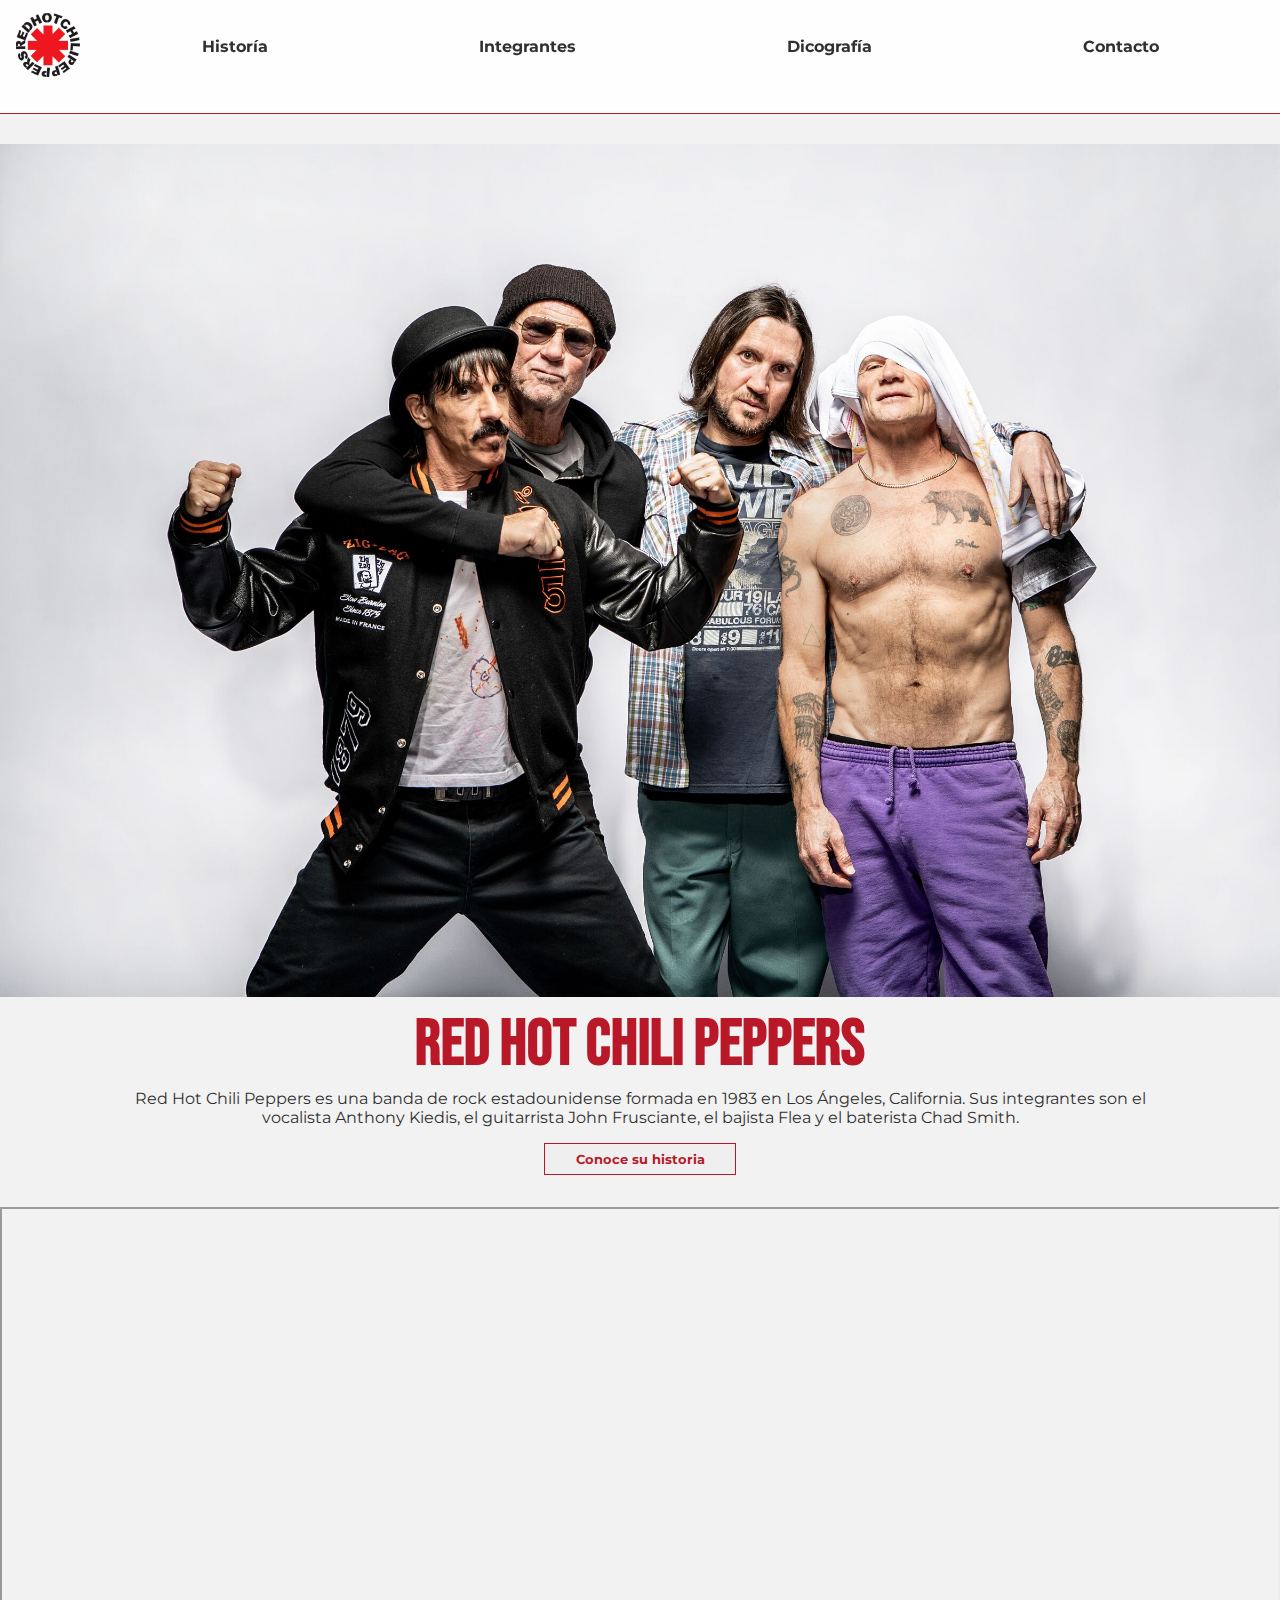
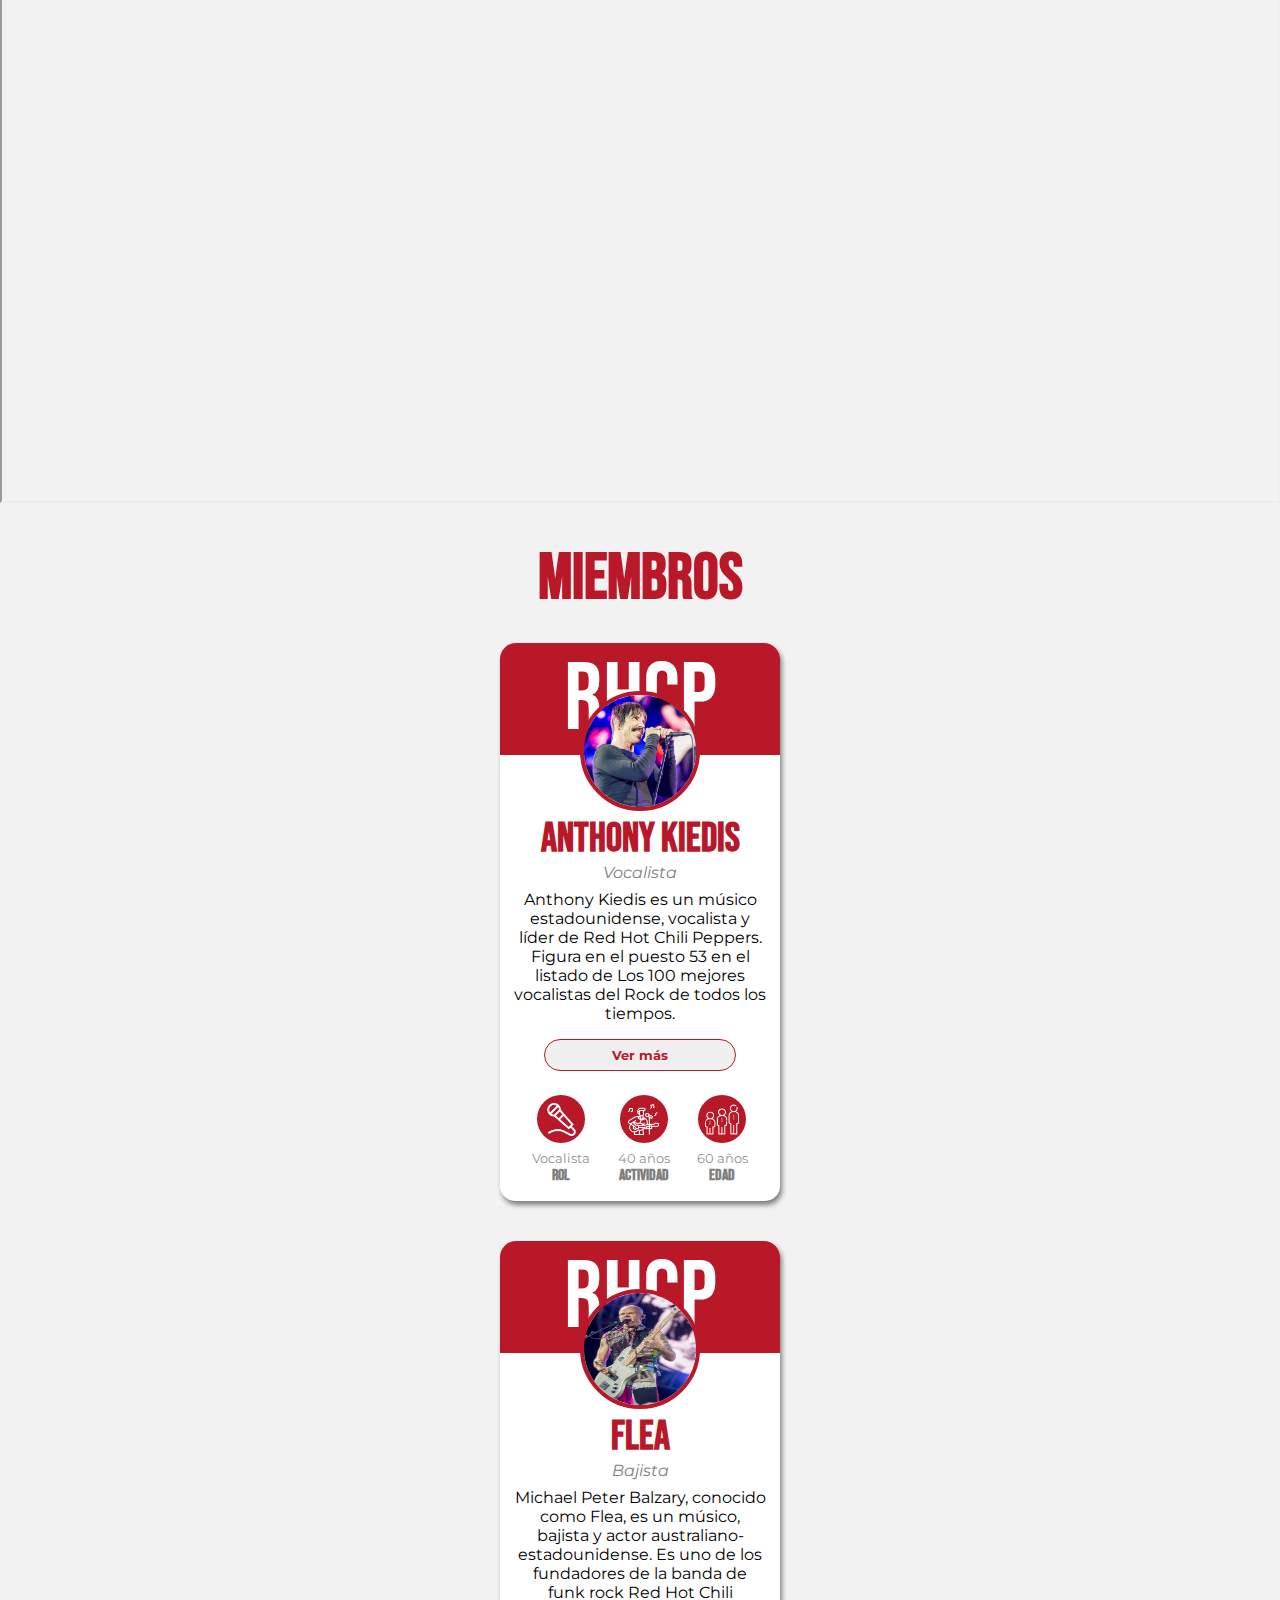
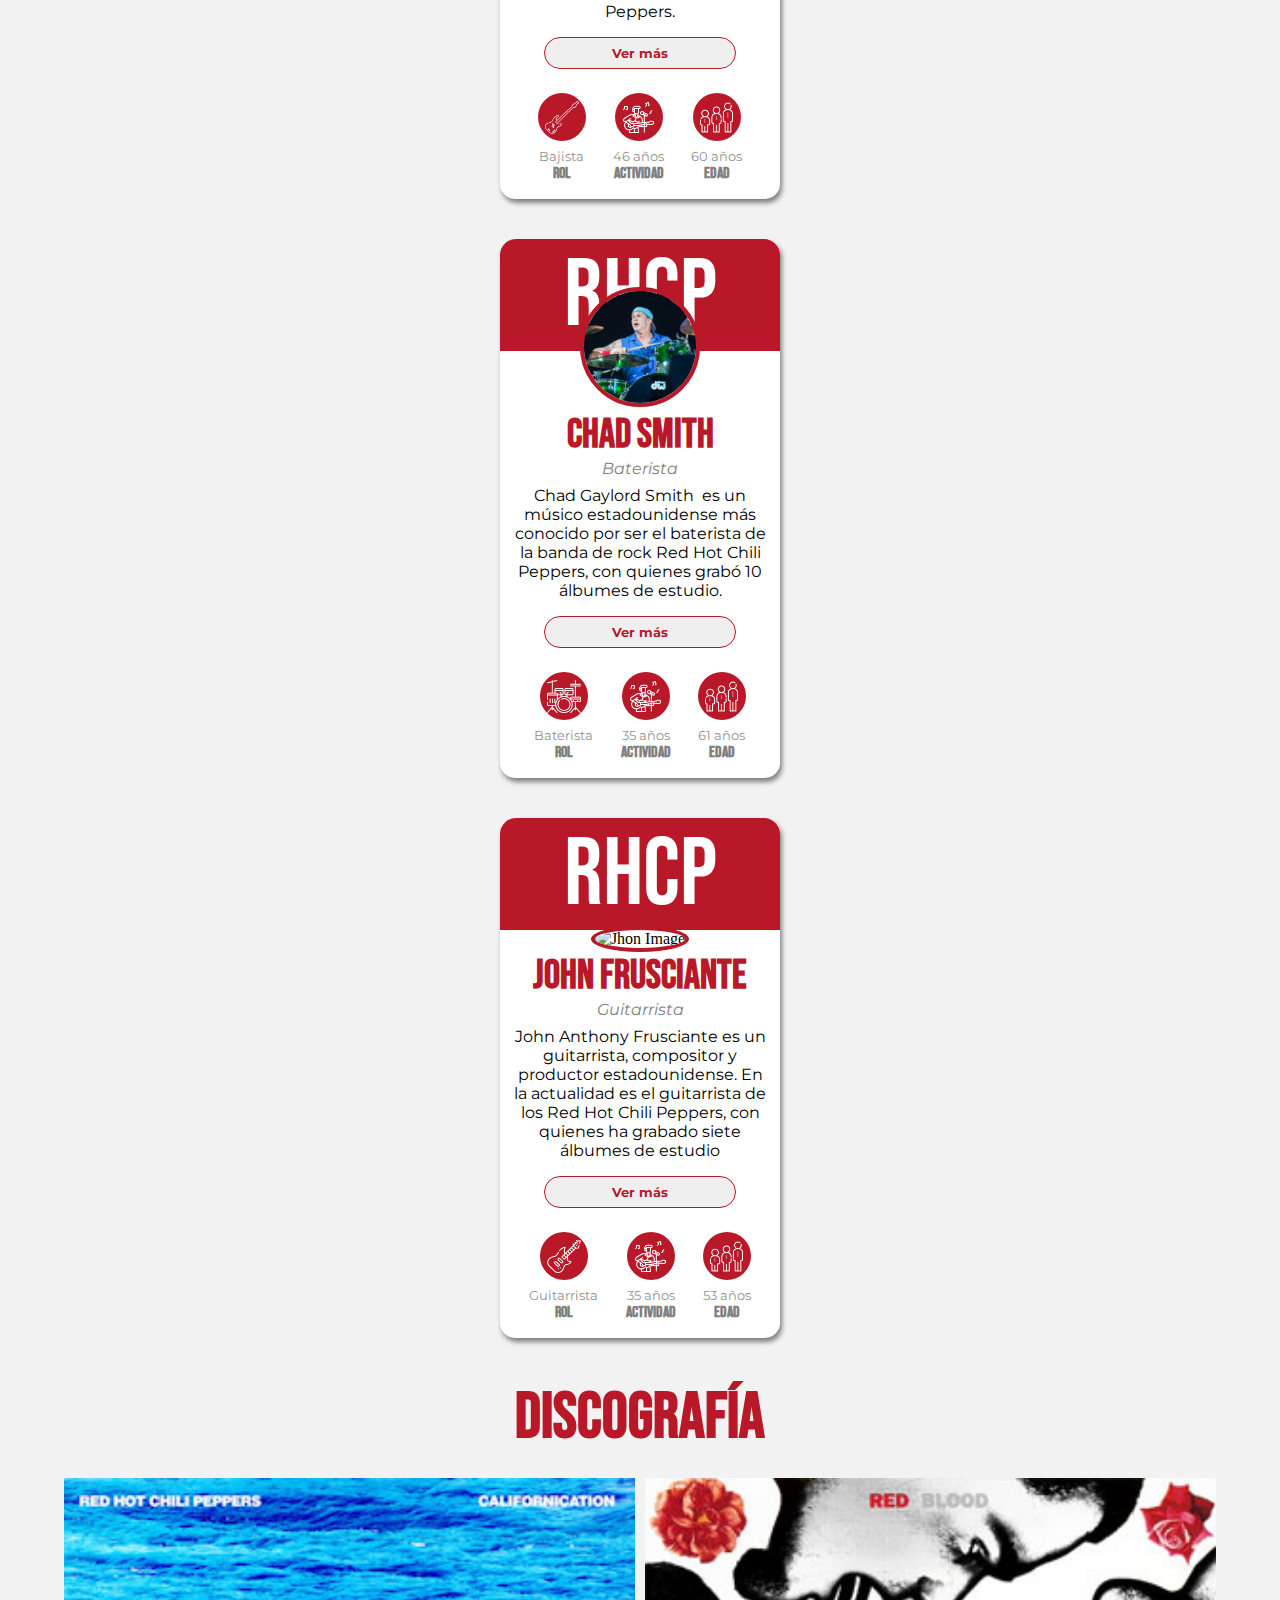
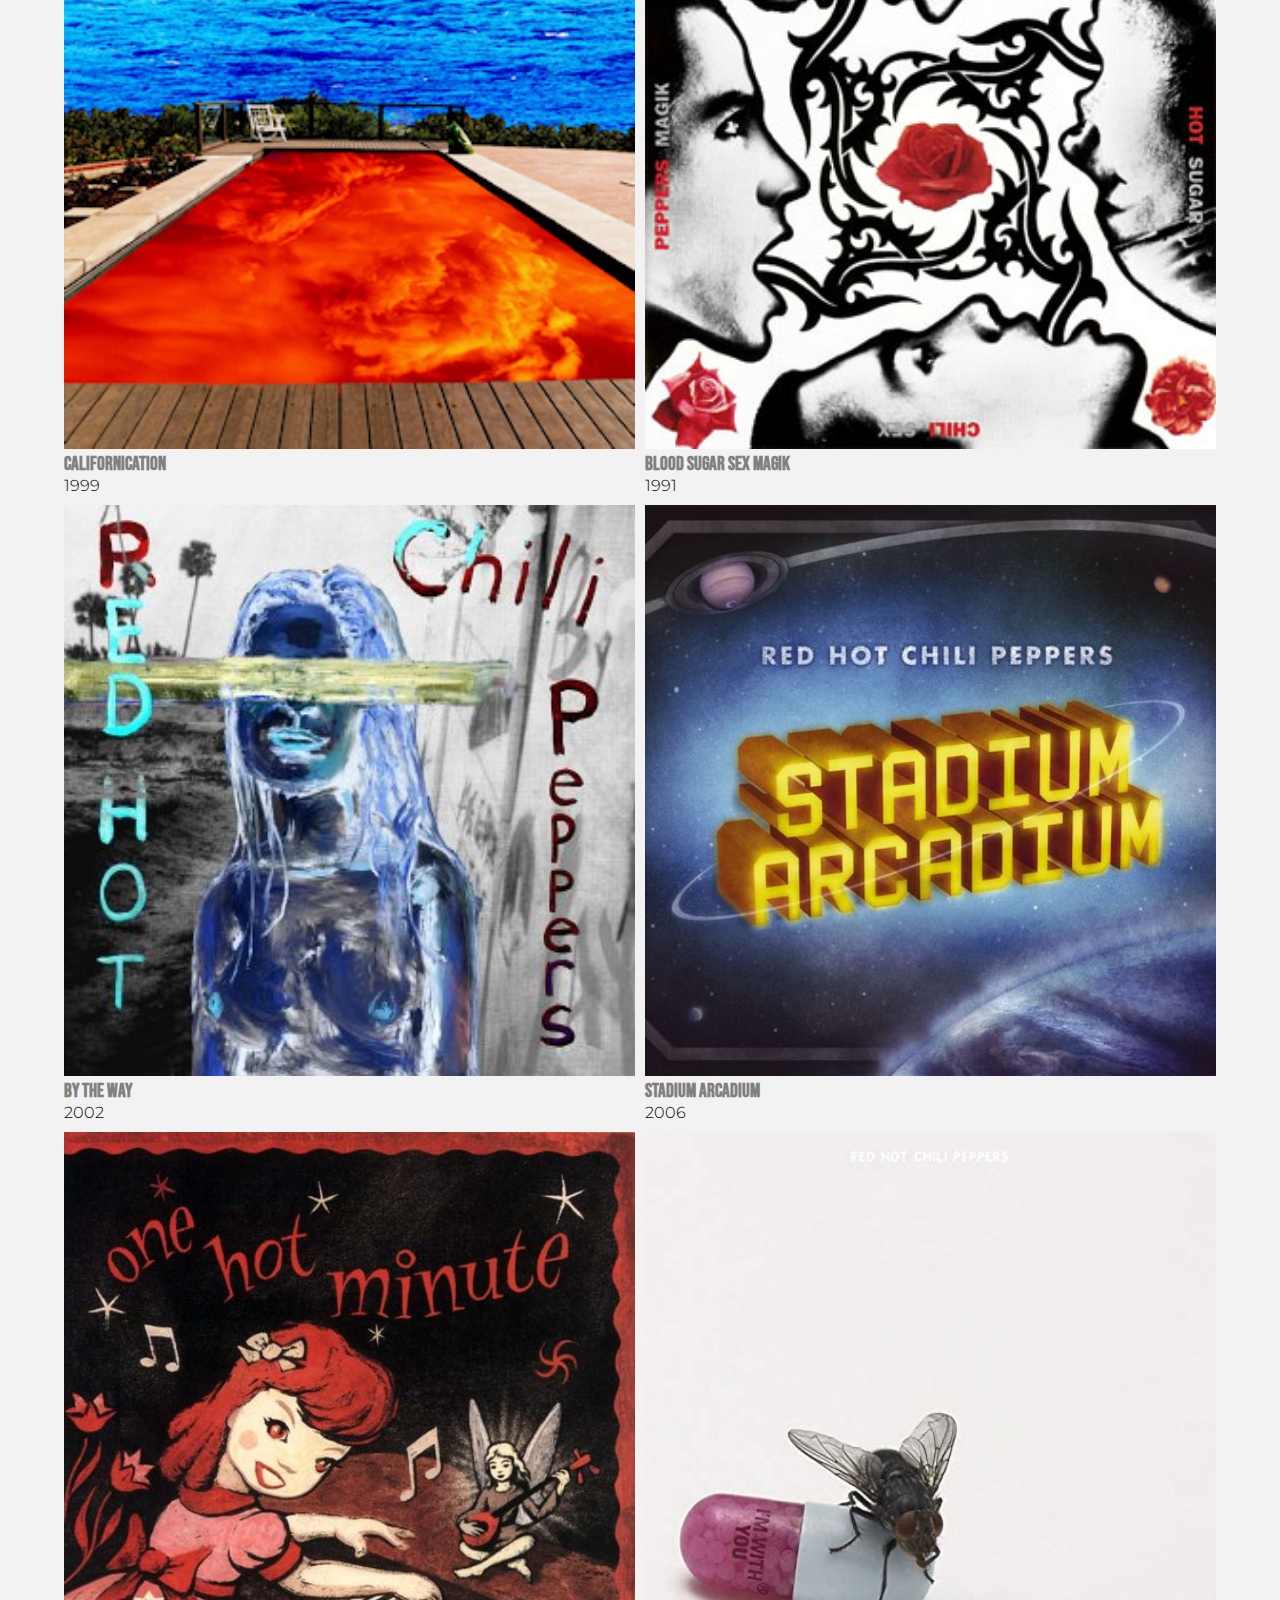
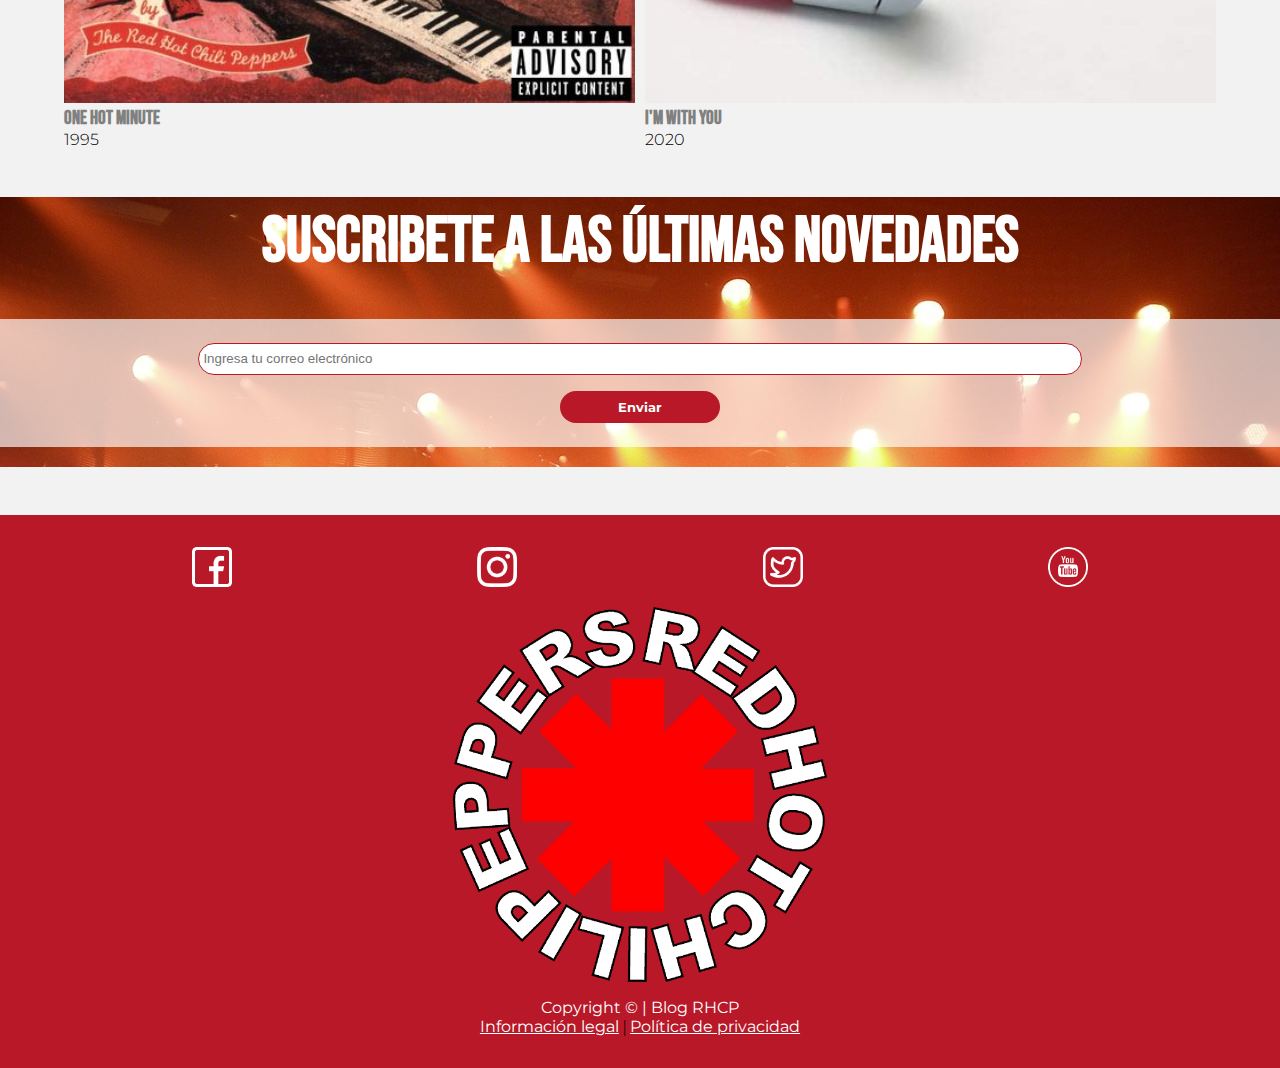
==== HTML/index.html @ 93893bdc "Index & styles complete" ====
<!DOCTYPE html>
<html lang="en">
<!-- new -->
<head>
    <meta charset="UTF-8">
    <meta http-equiv="X-UA-Compatible" content="IE=edge">
    <meta name="viewport" content="width=device-width, initial-scale=1.0">
    <title>RHCP</title>
    <link rel="stylesheet" href="../CSS/reset.css">
    <link rel="stylesheet" href="../CSS/index.css">

</head>

<body>
    <header>
        <picture>
            <img src="../Assets/logo.png" alt="Logo">
        </picture>

        <nav>
            <a href="./history.html">Historía</a>
            <a href="./members.html">Integrantes</a>
            <a href="./discography.html">Dicografía</a>
            <a href="#footer-info">Contacto</a>
        </nav>
    </header>

    <main>
        <section class="presentation-history">
            <picture>
                <img src="../Assets/mainImage.jpg" alt="Imagen grupo">
            </picture>
            <article class="presentation-description">
                <h2>RED HOT CHILI PEPPERS</h2>
                <p>Red Hot Chili Peppers es una banda de rock estadounidense formada en 1983 en Los Ángeles, California.
                    Sus integrantes son el vocalista Anthony Kiedis, el guitarrista John Frusciante, el bajista Flea y
                    el baterista Chad Smith.</p>
            </article>
            <form action=""><button type="button">Conoce su historia</button></form> <!-- a -->
        </section>

        <section class="video">
            <iframe src="https://www.youtube.com/embed/UZUk4Ot93vg" title="YouTube video player" frameborder="5"
                allowfullscreen></iframe>
        </section>


        <section class="memebers-resume">
            <h2>Miembros</h2>

            <article class="mb">
                <span class="bck-card">RHCP</span>
                <picture class="img-mb">
                    <img src="../Assets/anthonyKiedis.jpg" alt="Anthony image">
                </picture>
                <h3>Anthony Kiedis</h3>
                <p class="rol">Vocalista</p>
                <p class="artist-resume">Anthony Kiedis es un músico estadounidense, vocalista y líder de Red Hot Chili
                    Peppers. Figura en el puesto 53 en el listado de Los 100 mejores vocalistas del Rock de todos los
                    tiempos.</p>

                <form action="">
                    <button type="button">Ver más</button>
                </form>

                <article class="icons"> <!-- ul -->
                    <article> <!-- li -->
                        <picture class="pic-icons">
                            <img src="../Assets/microfono.png" alt="">
                        </picture>
                        <p>Vocalista</p>
                        <h3>Rol</h3>
                    </article>
                    <article>
                        <picture class="pic-icons">
                            <img src="../Assets/cantante.png" alt="">
                        </picture>
                        <p>40 años</p>
                        <h3>Actividad</h3>
                    </article>
                    <article>
                        <picture class="pic-icons">
                            <img src="../Assets/edad.png" alt="">
                        </picture>
                        <p>60 años</p>
                        <h3>Edad</h3>
                    </article>
                </article>
            </article>

            <article class="mb">
                <span class="bck-card">RHCP</span>

                <picture class="img-mb">
                    <img src="../Assets/Flea.jpg" alt="Flea image">
                </picture>
                <h3>Flea</h3>
                <p class="rol"> Bajista</p>
                <p class="artist-resume">Michael Peter Balzary, conocido como Flea, es un músico, bajista y actor
                    australiano-estadounidense. Es uno de los fundadores de la banda de funk rock Red Hot Chili Peppers.
                </p>

                <form action="">
                    <button type="button">Ver más</button>
                </form>

                <article class="icons">
                    <article>
                        <picture class="pic-icons">
                            <img src="../Assets/bajo.png" alt="">
                        </picture>
                        <p>Bajista</p>
                        <h3>Rol</h3>
                    </article>
                    <article>
                        <picture class="pic-icons">
                            <img src="../Assets/cantante.png" alt="">
                        </picture>
                        <p>46 años</p>
                        <h3>Actividad</h3>
                    </article>
                    <article>
                        <picture class="pic-icons">
                            <img src="../Assets/edad.png" alt="">
                        </picture>
                        <p>60 años</p>
                        <h3>Edad</h3>
                    </article>
                </article>
            </article>

            <article class="mb">
                <span class="bck-card">RHCP</span>

                <picture class="img-mb">
                    <img src="../Assets/chad.jpg" alt="Chad Image">
                </picture>
                <h3>Chad Smith</h3>
                <p class="rol"> Baterista</p>
                <p class="artist-resume">Chad Gaylord Smith ​ es un músico estadounidense más conocido por ser el
                    baterista de la banda de rock Red Hot Chili Peppers, con quienes grabó 10 álbumes de estudio.</p>

                <form action="">
                    <button type="button">Ver más</button>
                </form>

                <article class="icons">
                    <article>
                        <picture class="pic-icons">
                            <img src="../Assets/bateria.png" alt="">
                        </picture>
                        <p>Baterista</p>
                        <h3>Rol</h3>
                    </article>
                    <article>
                        <picture class="pic-icons">
                            <img src="../Assets/cantante.png" alt="">
                        </picture>
                        <p>35 años</p>
                        <h3>Actividad</h3>
                    </article>
                    <article>
                        <picture class="pic-icons">
                            <img src="../Assets/edad.png" alt="">
                        </picture>
                        <p>61 años</p>
                        <h3>Edad</h3>
                    </article>
                </article>
            </article>


            <article class="mb">
                <span class="bck-card">RHCP</span>

                <picture class="img-mb">
                    <img src="../Assets/John.jpg" alt="Jhon Image">
                </picture>
                <h3>John Frusciante</h3>
                <p class="rol"> Guitarrista</p>
                <p class="artist-resume">John Anthony Frusciante es un guitarrista, compositor y productor
                    estadounidense. En la actualidad es el guitarrista de los Red Hot Chili Peppers, con quienes ha
                    grabado siete álbumes de estudio</p>
                <form action="">
                    <button type="button">Ver más</button>
                </form>
                <article class="icons">
                    <article>
                        <picture class="pic-icons">
                            <img src="../Assets/guitarra-electrica.png" alt="">
                        </picture>
                        <p>Guitarrista</p>
                        <h3>Rol</h3>
                    </article>
                    <article>
                        <picture class="pic-icons">
                            <img src="../Assets/cantante.png" alt="">
                        </picture>
                        <p>35 años</p>
                        <h3>Actividad</h3>
                    </article>
                    <article>
                        <picture class="pic-icons">
                            <img src="../Assets/edad.png" alt="">
                        </picture>
                        <p>53 años</p>
                        <h3>Edad</h3>
                    </article>
                </article>
            </article>
        </section>

        <section class="discography">
            <h2>Discografía</h2>

            <article class="mixImg"><!-- ol -->
                <article><!-- li -->
                    <picture><img src="../Assets/Californication.jpg" alt=""></picture>
                    <h3>Californication</h3>
                    <p>1999</p>
                </article>
                <article>
                    <picture><img src="../Assets/disc-BloodSugar.jpg" alt=""></picture>
                    <h3>Blood Sugar Sex Magik</h3>
                    <p>1991</p>
                </article>
                <article>
                    <picture><img src="../Assets/disc-ByWay.jpg" alt=""></picture>
                    <h3>By The Way</h3>
                    <p>2002</p>
                </article>
                <article>
                    <picture><img src="../Assets/disc-Arcadium.jpg" alt=""></picture>
                    <h3>Stadium Arcadium</h3>
                    <p>2006</p>
                </article>
                <article>
                    <picture><img src="../Assets/disc-One.jpg" alt=""></picture>
                    <h3>One Hot Minute</h3>
                    <p>1995</p>
                </article>
                <article>
                    <picture><img src="../Assets/disc-Im.jpg" alt=""></picture>
                    <h3>I'm With You</h3>
                    <p>2020</p>
                </article>
            </article>


        </section>

        <section class="contact">
            <h2>Suscribete a las últimas novedades</h2>
            <article> <!-- eliminar article -->               
                <form action="post">
                    <input id="inputEmail" type="email" placeholder="Ingresa tu correo electrónico" required>
                    <button type="button" id="email-register-btn" onclick="submit">Enviar</button>
                </form>
            </article>
        </section>
    </main>

    <footer id="footer-info">
        <ul>
            <li><a href=""><img src="../Assets/facebook.png" alt="Facebook"></a></li>
            <li><a href=""><img src="../Assets/instagram.png" alt=""></a></li>
            <li><a href=""><img src="../Assets/twitter.png" alt=""></a></li>
            <li><a href=""><img src="../Assets/youtube (4).png" alt=""></a></li>

            
        </ul>
        
        <section class="addInfo" >
            <picture>
                <img src="../Assets/logoblanco.png" alt="">
            </picture>
            <p>Copyright © | Blog RHCP</p>
            <a href="#">Información legal</a>
            <span>|</span>
            <a href="#">Política de privacidad</a>
        </section>
    </footer>


</body>

</html>
---- CSS/index.css ----
@import url("https://fonts.googleapis.com/css2?family=Bebas+Neue&family=Montserrat:wght@300;400;700&display=swap");
* {
  margin: 0;
  padding: 0;
  box-sizing: border-box;
  scroll-behavior: smooth;
}
:root {
  --mainFont: "Bebas Neue", sans-serif;
  --alternativeFont: "Montserrat", sans-serif;
  --pWeFont: 400;
  --subFont: 300;
  --btnWFont: 700;
  --mainFontColor: #b81828;
  --alternativeFontCOlor: #303030;
}
body {
  background-color: #f2f2f2;
}
/* First mobile */
header {
  display: flex;
  flex-direction: column;
  gap: 1rem;
  justify-content: space-around;
  padding: 0.8rem 1rem 2rem 1rem;
  align-items: center;
  width: 100%;
  top: 0;
  position: fixed;
  background-color: rgba(255, 255, 255, 0.884);
  border-bottom: 1px solid var(--mainFontColor);
  z-index: 3;
}
header > picture > img {
  width: 4rem;
}
nav {
  width: 100%;
  display: flex;
  justify-content: space-around;
  font-size: 1rem;
  font-family: var(--alternativeFont);
  font-weight: var(--btnWFont);
}
header > nav > a {
  text-decoration: none;
  color: var(--alternativeFontCOlor);
  transition: 0.2s all ease-in;
}
header > nav > a:hover {
  text-decoration: none;
  color: var(--mainFontColor);
  transform: scale(1.1);
}
main {
  margin-top: 9rem;
}
/*Presentation section*/
.presentation-history {
  display: flex;
  flex-direction: column;
  text-align: center;
  gap: 1rem;
}
.presentation-history > picture,
.presentation-history > picture > img {
  width: 100%;
}
.presentation-description {
  display: flex;
  flex-direction: column;
  gap: 1rem;
}
.presentation-description > h2 {
  font-family: var(--mainFont);
  font-size: 4rem;
  color: var(--mainFontColor);
  line-height: 3.5rem;
}
.presentation-description > p {
  color: var(--alternativeFontCOlor);
  font-family: var(--alternativeFont);
  width: 80%;
  margin: auto;
}
.presentation-history > form > button {
  width: 12rem;
  height: 2rem;
  border: 1px solid var(--mainFontColor);
  font-family: var(--alternativeFont);
  font-weight: var(--btnWFont);
  color: var(--mainFontColor);
  transition: 0.2s all ease-in;
  cursor: pointer;
}
.presentation-history > form > button:hover {
  transform: scale(1.05);
  background-color: var(--mainFontColor);
  font-family: var(--alternativeFont);
  font-weight: var(--btnWFont);
  color: #f2f2f2;
}
/*Video section*/
.video {
  margin: 2rem 0;
  display: flex;
}
.video > iframe {
  width: 100%;
  height: 50vw;
}
/*Members section*/
.memebers-resume {
  text-align: center;
  display: flex;
  flex-direction: column;
}
.memebers-resume h2 {
  font-family: var(--mainFont);
  font-size: 4rem;
  color: var(--mainFontColor);
  line-height: 3.5rem;
  margin: 1rem;
}

.mb {
  display: flex;
  background-color: white;
  flex-direction: column;
  align-items: center;
  margin: 20px auto;
  width: 280px;
  box-shadow: 2px 4px 5px 0px gray;
  border-radius: 15px;
}
.bck-card {
  width: 100%;
  height: 7rem;
  background-color: var(--mainFontColor);
  border-radius: 1rem 1rem 0 0;
  color: white;
  font-family: var(--mainFont);
  font-size: 6rem;
}
.img-mb img {
  margin-top: -4rem;
  width: 120px;
  height: 120px;
  border-radius: 50%;
  border: 4px solid var(--mainFontColor);
}
.mb h3 {
  font-family: var(--mainFont);
  font-size: 2.5rem;
  color: var(--mainFontColor);
}
.rol {
  font-family: var(--alternativeFont);
  font-style: italic;
  color: grey;
  margin-bottom: 0.5rem;
}
.artist-resume {
  font-family: var(--alternativeFont);
  font-weight: var(--pWeFont);
  width: 90%;
}
.mb > form > button {
  margin: 1rem 0;
  width: 12rem;
  height: 2rem;
  border: 1px solid var(--mainFontColor);
  font-family: var(--alternativeFont);
  font-weight: var(--btnWFont);
  color: var(--mainFontColor);
  transition: 0.2s all ease-in;
  border-radius: 1rem;
  cursor: pointer;
}
.mb > form > button:hover {
  transform: scale(1.05);
  background-color: var(--mainFontColor);
  font-family: var(--alternativeFont);
  font-weight: var(--btnWFont);
  color: #f2f2f2;
}
.icons {
  margin: 0.5rem 0 1rem 0;
  display: flex;
  justify-content: center;
  gap: 1.7rem;
  width: 90%;
}
.icons > article {
  text-align: center;
  display: flex;
  flex-direction: column;
  justify-content: center;
  align-items: center;
}
.icons > article > h3 {
  font-size: 1rem;
  color: grey;
}
.icons > article > p {
  font-family: var(--alternativeFont);
  font-size: 0.8rem;
  margin-top: 0.5rem;
  color: rgba(128, 128, 128, 0.884);
}
.pic-icons {
  display: flex;
  justify-content: center;
  align-items: center;
  width: 3rem;
  height: 3rem;
  border-radius: 50%;
  background-color: #b81828;
  transition: all 0.2s ease-in;
}
.pic-icons > img {
  width: 70%;
  height: 70%;
}
.pic-icons:hover {
  transform: scale(1.2);
}
/*Discography*/
.discography h2 {
  font-family: var(--mainFont);
  font-size: 4rem;
  color: var(--mainFontColor);
  line-height: 3.5rem;
  text-align: center;
  margin: 2rem;
}
.mixImg {
  width:90vw;
  margin: auto;
  display: grid;
  grid-template-columns: repeat(2, 1fr);
  grid-template-rows: repeat(3, 1fr);
  grid-column-gap: 10px;
  grid-row-gap: 10px;
}
.mixImg>picture , .mixImg>article{
  width: 100%;
}
.mixImg>article>picture>img{
  width: 100%;
}
.mixImg h3{
  color: grey;
  font-family: var(--mainFont);
}
.mixImg p {
  font-family: var(--alternativeFont);
  font-weight: var(--subFont);
}
.mixImg>article  {
  transition: 0.2s all ease-in; 
  cursor: pointer;
}
.mixImg>article:hover  {
  transform: scale(1.1);
}
/*Contacto*/
.contact {
  margin: 3rem 0;
  background-image: url(../Assets/concert-316464_1280.jpg);
  background-size: cover;
  background-repeat: no-repeat;
  width: 100%;
  height: 30vh;
}
.contact h2 {
  padding: 1rem;  
  font-family: var(--mainFont);
  font-size: 4rem;
  color: white;
  line-height: 3.6rem;
  text-align: center;
}
.contact>article > form {  
  background-color: rgba(255, 255, 255, 0.671);
  display: flex;
  flex-direction: column;
  align-items: center;
  justify-content: center;
  width: 100%;
  height: 8rem;
  margin: 2rem auto;
  padding: 0.5rem;
  gap: 1rem;
}
#inputEmail{
  border-radius: 1rem;
  width: 70%;
  height: 2rem;
  padding: 0.3rem;
  border: 1px solid var(--mainFontColor);
}
#email-register-btn {  
  width: 10rem;
  height: 2rem;
  border: none;
  font-family: var(--alternativeFont);
  font-weight: var(--btnWFont);
  color: var(--mainFontColor);
  transition: 0.2s all ease-in;
  border-radius: 1rem;
  background-color: var(--mainFontColor);
  color: white;
  cursor: pointer;
}
#email-register-btn:hover {
  background-color: white;
  transform: scale(1.07);
  color: var(--mainFontColor);
}
/* Footer */
footer {
  background-color: var(--mainFontColor);
  padding: 2rem 0;
}
footer>ul{
  width: 70%;
  display: flex;
  list-style: none;
  align-items: center;
  margin: auto; 
  justify-content: space-between;
}
footer >ul img {
  width: 2.5rem;
  transition: all 0.2s ease-in;
}
footer >ul img:hover {
  transform: scale(1.2);
}
.addInfo{
  text-align: center;
}
.addInfo>picture{
  margin: 1rem;
  display: flex;
  justify-content: center;
}
.addInfo>picture>img{
  width: 30%;
}
.addInfo p, a {
  font-family:var(--alternativeFont);
  color: white;
}

@media screen and (min-width:578px) {
  header {
    flex-direction: row;
  }

  /* video */
  .video > iframe {
    width: 100%;
    height: 70vw;
  }
  
}
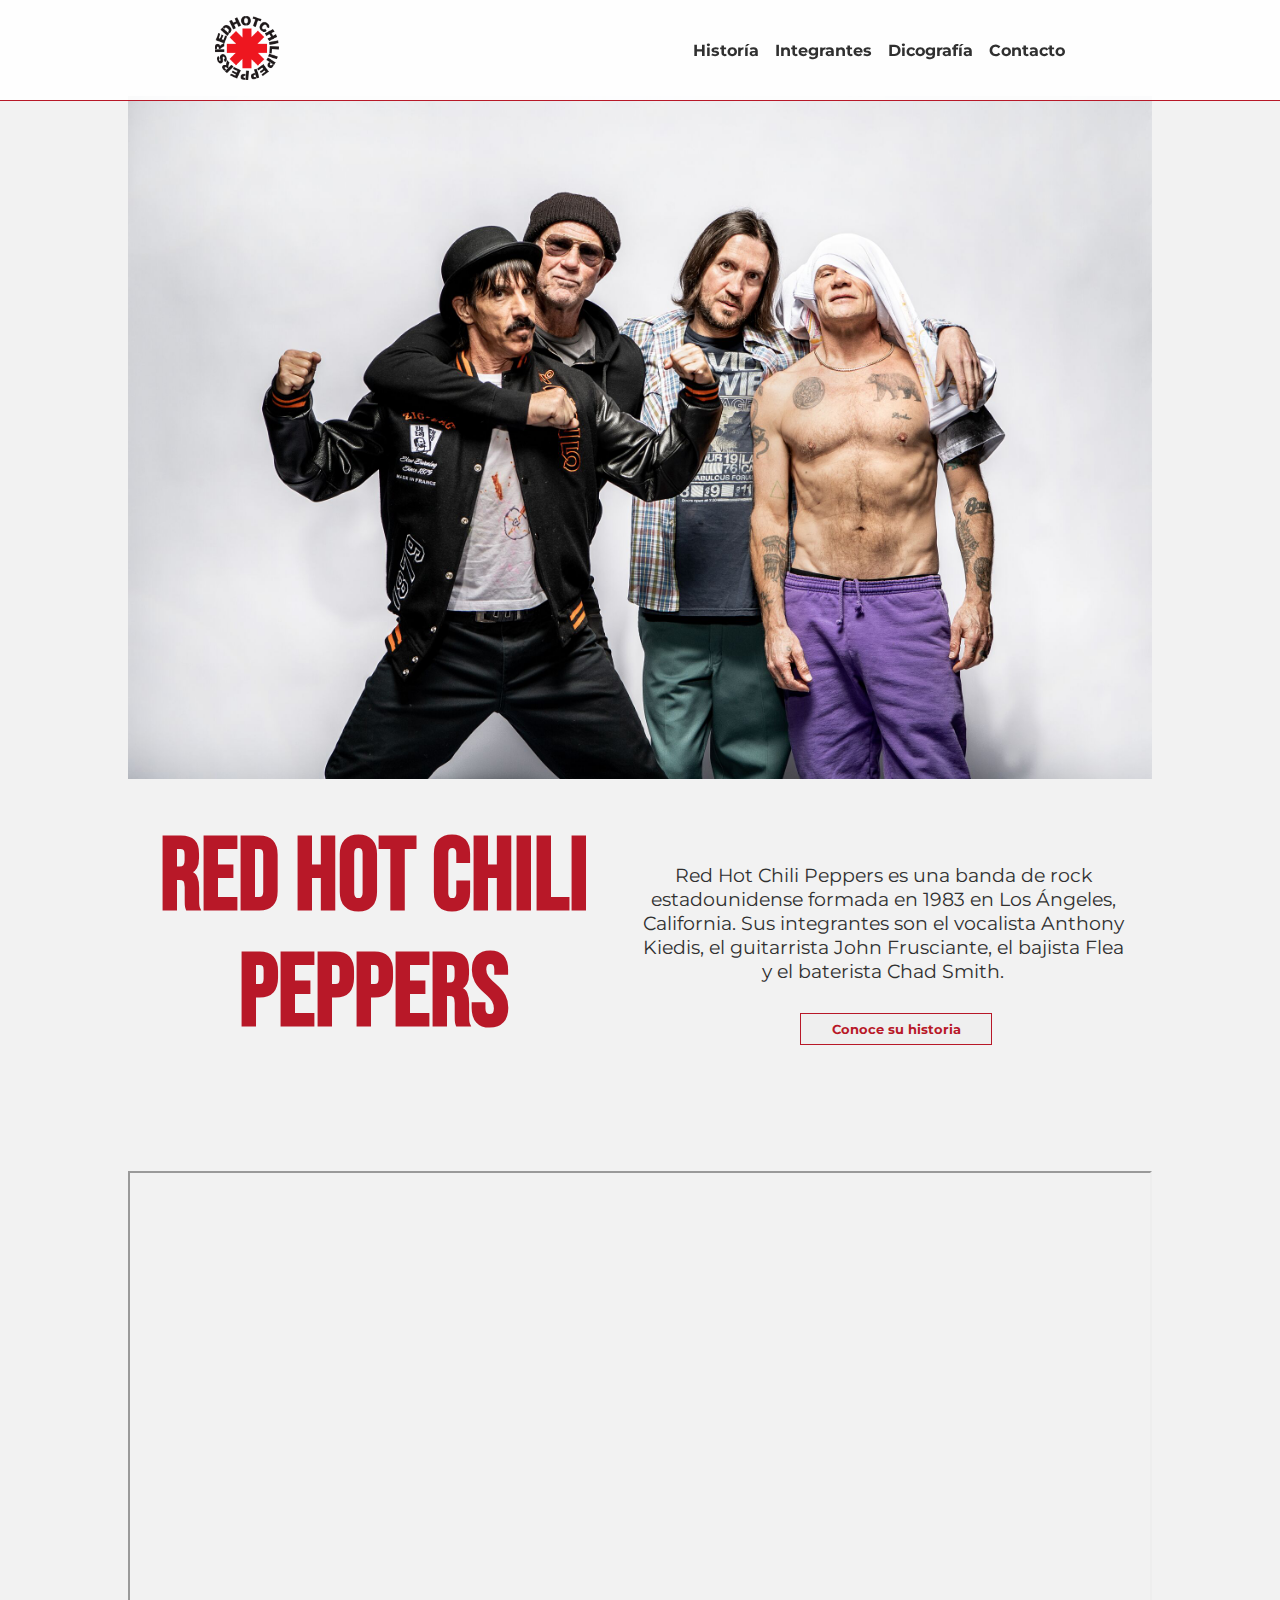
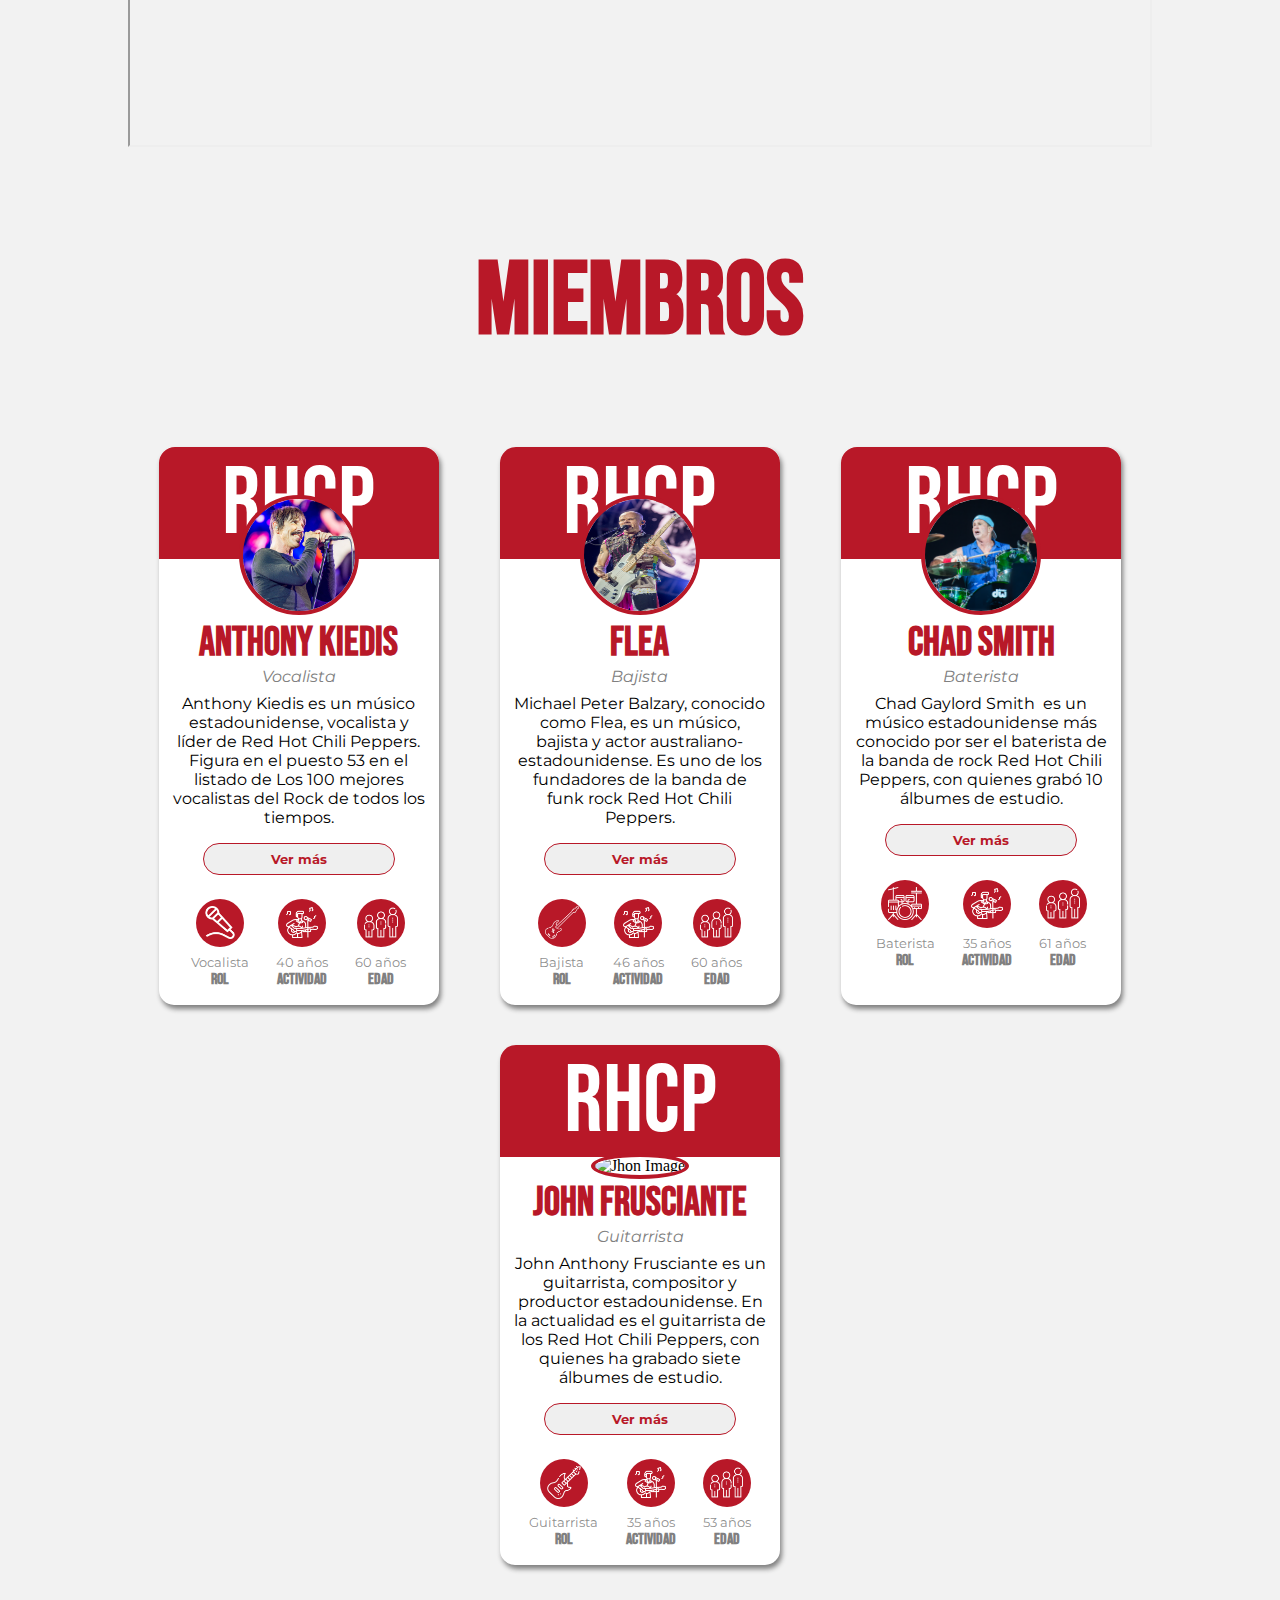
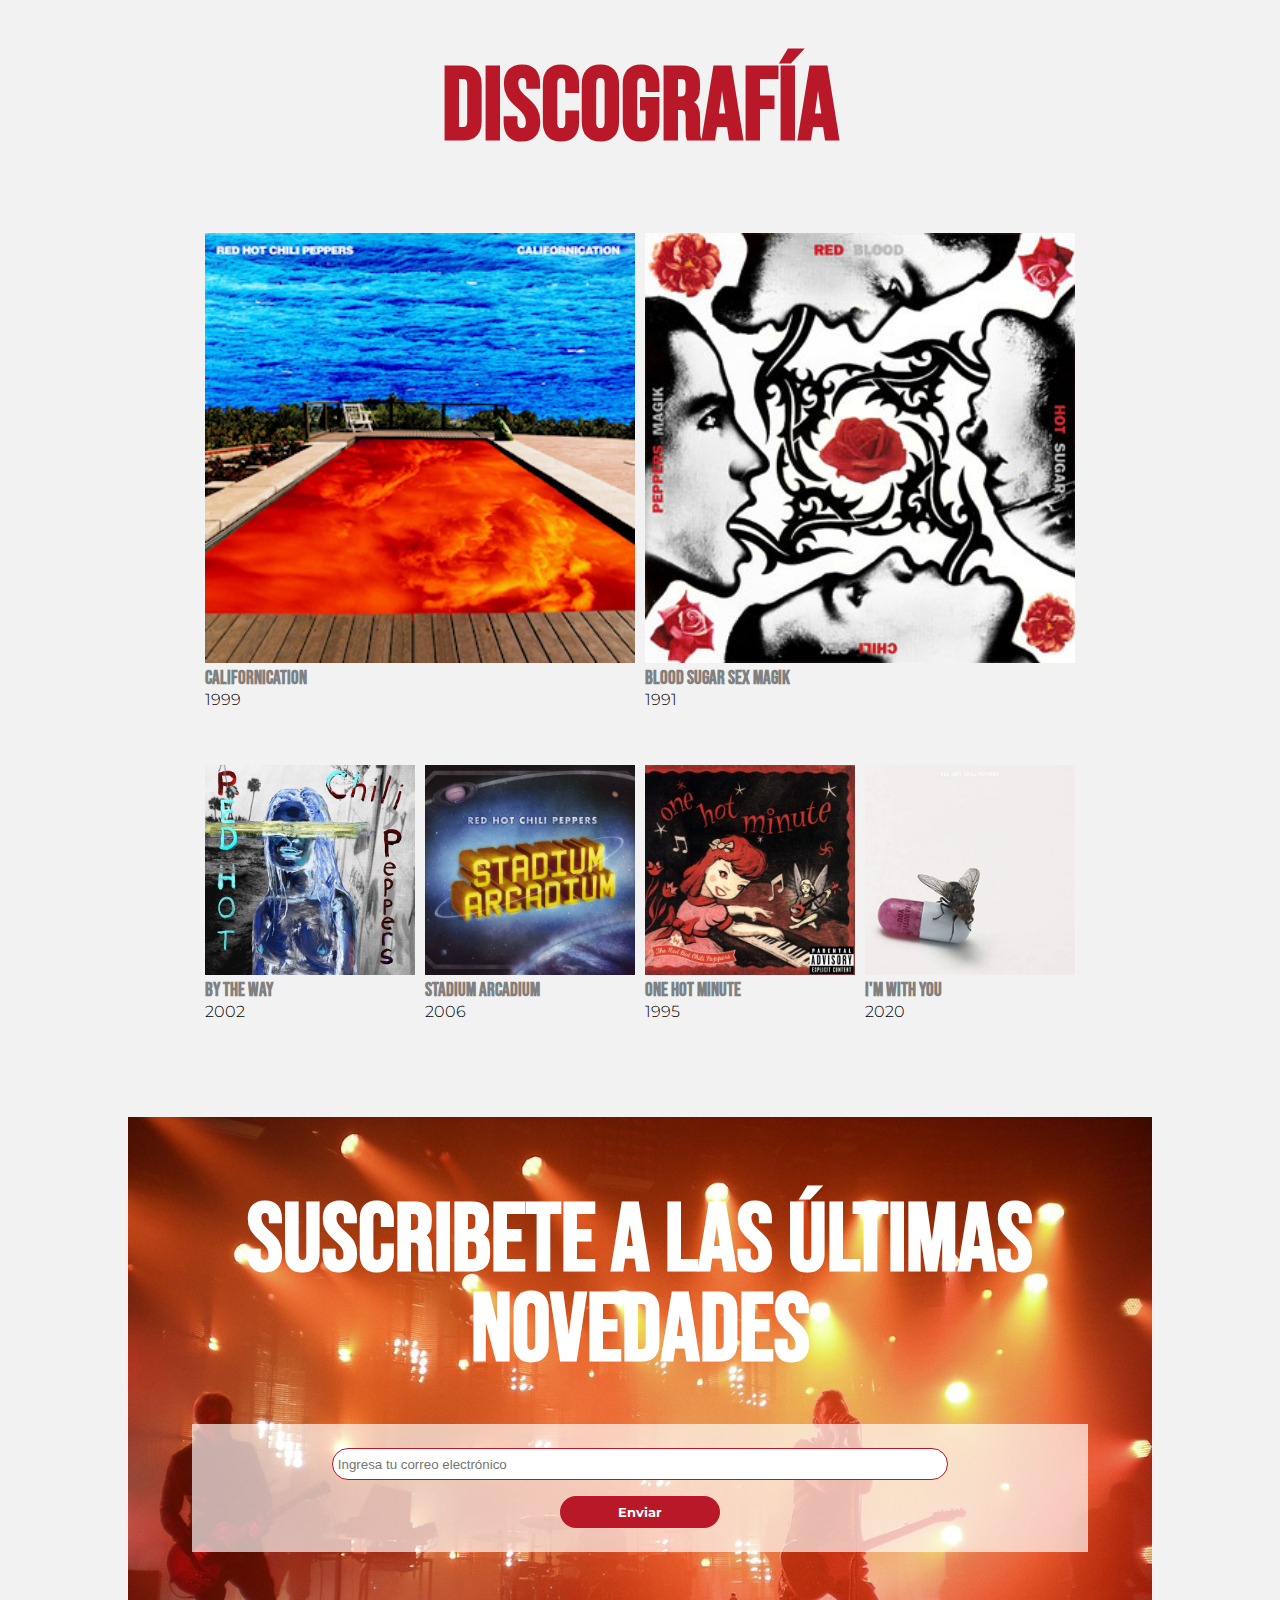
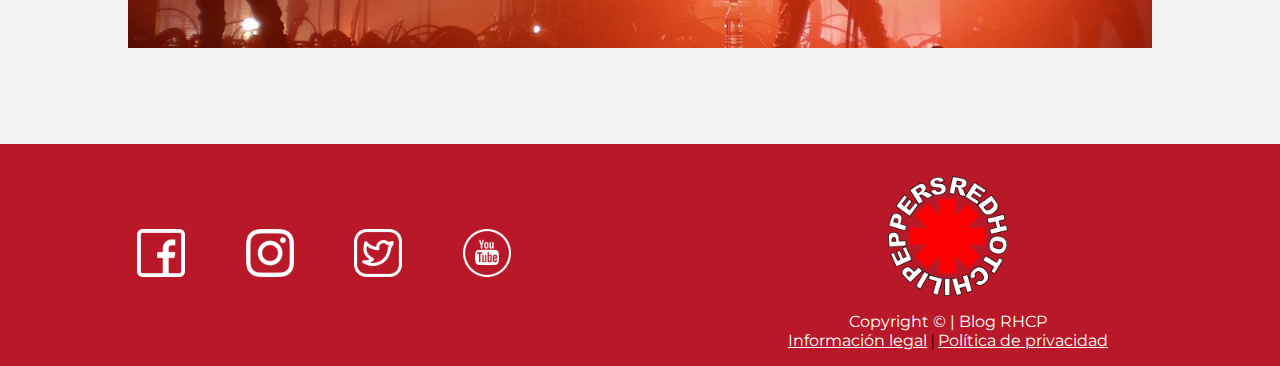
==== commit 2343568c: "index complete with styles an responsive" ====
--- a/HTML/index.html
+++ b/HTML/index.html
@@ -1,6 +1,5 @@
 <!DOCTYPE html>
 <html lang="en">
-<!-- new -->
 <head>
     <meta charset="UTF-8">
     <meta http-equiv="X-UA-Compatible" content="IE=edge">
@@ -12,11 +11,10 @@
 </head>
 
 <body>
-    <header>
+    <header class="navigation">
         <picture>
             <img src="../Assets/logo.png" alt="Logo">
         </picture>
-
         <nav>
             <a href="./history.html">Historía</a>
             <a href="./members.html">Integrantes</a>
@@ -35,16 +33,13 @@
                 <p>Red Hot Chili Peppers es una banda de rock estadounidense formada en 1983 en Los Ángeles, California.
                     Sus integrantes son el vocalista Anthony Kiedis, el guitarrista John Frusciante, el bajista Flea y
                     el baterista Chad Smith.</p>
-            </article>
-            <form action=""><button type="button">Conoce su historia</button></form> <!-- a -->
-        </section>
-
+                <a href="./history.html"><button type="button">Conoce su historia</button></a>
+            </article>
+        </section>
         <section class="video">
             <iframe src="https://www.youtube.com/embed/UZUk4Ot93vg" title="YouTube video player" frameborder="5"
                 allowfullscreen></iframe>
         </section>
-
-
         <section class="memebers-resume">
             <h2>Miembros</h2>
 
@@ -58,34 +53,34 @@
                 <p class="artist-resume">Anthony Kiedis es un músico estadounidense, vocalista y líder de Red Hot Chili
                     Peppers. Figura en el puesto 53 en el listado de Los 100 mejores vocalistas del Rock de todos los
                     tiempos.</p>
-
-                <form action="">
-                    <button type="button">Ver más</button>
-                </form>
-
-                <article class="icons"> <!-- ul -->
-                    <article> <!-- li -->
+                <form action="">
+                    <button type="button">Ver más</button>
+                </form>
+
+                <ul class="icons">
+                    <li>
                         <picture class="pic-icons">
                             <img src="../Assets/microfono.png" alt="">
                         </picture>
                         <p>Vocalista</p>
                         <h3>Rol</h3>
-                    </article>
-                    <article>
+                    </li>
+                    <li>
                         <picture class="pic-icons">
                             <img src="../Assets/cantante.png" alt="">
                         </picture>
                         <p>40 años</p>
                         <h3>Actividad</h3>
-                    </article>
-                    <article>
+                    </li>
+                    <li>
                         <picture class="pic-icons">
                             <img src="../Assets/edad.png" alt="">
                         </picture>
                         <p>60 años</p>
                         <h3>Edad</h3>
-                    </article>
-                </article>
+                    </li>
+                </ul>
+
             </article>
 
             <article class="mb">
@@ -97,36 +92,39 @@
                 <h3>Flea</h3>
                 <p class="rol"> Bajista</p>
                 <p class="artist-resume">Michael Peter Balzary, conocido como Flea, es un músico, bajista y actor
-                    australiano-estadounidense. Es uno de los fundadores de la banda de funk rock Red Hot Chili Peppers.
+                    australiano-estadounidense. Es uno de los fundadores de la banda de funk rock Red Hot Chili
+                    Peppers.
                 </p>
 
                 <form action="">
                     <button type="button">Ver más</button>
                 </form>
-
-                <article class="icons">
-                    <article>
+                <ul class="icons">
+                    <li>
                         <picture class="pic-icons">
                             <img src="../Assets/bajo.png" alt="">
                         </picture>
                         <p>Bajista</p>
                         <h3>Rol</h3>
-                    </article>
-                    <article>
+                    </li>
+                    <li>
                         <picture class="pic-icons">
                             <img src="../Assets/cantante.png" alt="">
                         </picture>
                         <p>46 años</p>
                         <h3>Actividad</h3>
-                    </article>
-                    <article>
+
+                    </li>
+
+                    <li>
                         <picture class="pic-icons">
                             <img src="../Assets/edad.png" alt="">
                         </picture>
                         <p>60 años</p>
                         <h3>Edad</h3>
-                    </article>
-                </article>
+                    </li>
+                </ul>
+
             </article>
 
             <article class="mb">
@@ -138,41 +136,39 @@
                 <h3>Chad Smith</h3>
                 <p class="rol"> Baterista</p>
                 <p class="artist-resume">Chad Gaylord Smith ​ es un músico estadounidense más conocido por ser el
-                    baterista de la banda de rock Red Hot Chili Peppers, con quienes grabó 10 álbumes de estudio.</p>
-
-                <form action="">
-                    <button type="button">Ver más</button>
-                </form>
-
-                <article class="icons">
-                    <article>
+                    baterista de la banda de rock Red Hot Chili Peppers, con quienes grabó 10 álbumes de estudio.
+                </p>
+
+                <form action="">
+                    <button type="button">Ver más</button>
+                </form>
+
+                <ul class="icons">
+                    <li>
                         <picture class="pic-icons">
                             <img src="../Assets/bateria.png" alt="">
                         </picture>
                         <p>Baterista</p>
                         <h3>Rol</h3>
-                    </article>
-                    <article>
+                    </li>
+                    <li>
                         <picture class="pic-icons">
                             <img src="../Assets/cantante.png" alt="">
                         </picture>
                         <p>35 años</p>
                         <h3>Actividad</h3>
-                    </article>
-                    <article>
+                    </li>
+                    <li>
                         <picture class="pic-icons">
                             <img src="../Assets/edad.png" alt="">
                         </picture>
                         <p>61 años</p>
                         <h3>Edad</h3>
-                    </article>
-                </article>
-            </article>
-
-
-            <article class="mb">
-                <span class="bck-card">RHCP</span>
-
+                    </li>
+                </ul>
+            </article>
+            <article class="mb">
+                <span class="bck-card">RHCP</span>
                 <picture class="img-mb">
                     <img src="../Assets/John.jpg" alt="Jhon Image">
                 </picture>
@@ -180,83 +176,79 @@
                 <p class="rol"> Guitarrista</p>
                 <p class="artist-resume">John Anthony Frusciante es un guitarrista, compositor y productor
                     estadounidense. En la actualidad es el guitarrista de los Red Hot Chili Peppers, con quienes ha
-                    grabado siete álbumes de estudio</p>
-                <form action="">
-                    <button type="button">Ver más</button>
-                </form>
-                <article class="icons">
-                    <article>
+                    grabado siete álbumes de estudio.</p>
+                <form action="">
+                    <button type="button">Ver más</button>
+                </form>
+                <ul class="icons">
+                    <li>
                         <picture class="pic-icons">
                             <img src="../Assets/guitarra-electrica.png" alt="">
                         </picture>
                         <p>Guitarrista</p>
                         <h3>Rol</h3>
-                    </article>
-                    <article>
+                    </li>
+                    <li>
                         <picture class="pic-icons">
                             <img src="../Assets/cantante.png" alt="">
                         </picture>
                         <p>35 años</p>
                         <h3>Actividad</h3>
-                    </article>
-                    <article>
+                    </li>
+                    <li>
                         <picture class="pic-icons">
                             <img src="../Assets/edad.png" alt="">
                         </picture>
                         <p>53 años</p>
                         <h3>Edad</h3>
-                    </article>
-                </article>
-            </article>
-        </section>
-
+                    </li>
+                </ul>
+            </article>
+        </section>
         <section class="discography">
             <h2>Discografía</h2>
 
-            <article class="mixImg"><!-- ol -->
-                <article><!-- li -->
+            <ul class="mixImg">
+                <li>
                     <picture><img src="../Assets/Californication.jpg" alt=""></picture>
                     <h3>Californication</h3>
                     <p>1999</p>
-                </article>
-                <article>
+                </li>
+                <li>
                     <picture><img src="../Assets/disc-BloodSugar.jpg" alt=""></picture>
                     <h3>Blood Sugar Sex Magik</h3>
                     <p>1991</p>
-                </article>
-                <article>
+                </li>
+                <li>
                     <picture><img src="../Assets/disc-ByWay.jpg" alt=""></picture>
                     <h3>By The Way</h3>
                     <p>2002</p>
-                </article>
-                <article>
+                </li>
+                <li>
                     <picture><img src="../Assets/disc-Arcadium.jpg" alt=""></picture>
                     <h3>Stadium Arcadium</h3>
                     <p>2006</p>
-                </article>
-                <article>
+                </li>
+                <li>
                     <picture><img src="../Assets/disc-One.jpg" alt=""></picture>
                     <h3>One Hot Minute</h3>
                     <p>1995</p>
-                </article>
-                <article>
+                </li>
+                <li>
                     <picture><img src="../Assets/disc-Im.jpg" alt=""></picture>
                     <h3>I'm With You</h3>
                     <p>2020</p>
+                </li>
+                </ol>
                 </article>
-            </article>
-
-
         </section>
 
         <section class="contact">
             <h2>Suscribete a las últimas novedades</h2>
-            <article> <!-- eliminar article -->               
-                <form action="post">
-                    <input id="inputEmail" type="email" placeholder="Ingresa tu correo electrónico" required>
-                    <button type="button" id="email-register-btn" onclick="submit">Enviar</button>
-                </form>
-            </article>
+            <form action="post">
+                <input id="inputEmail" type="email" placeholder="Ingresa tu correo electrónico" required>
+                <button type="button" id="email-register-btn" onclick="submit">Enviar</button>
+            </form>
         </section>
     </main>
 
@@ -266,11 +258,8 @@
             <li><a href=""><img src="../Assets/instagram.png" alt=""></a></li>
             <li><a href=""><img src="../Assets/twitter.png" alt=""></a></li>
             <li><a href=""><img src="../Assets/youtube (4).png" alt=""></a></li>
-
-            
         </ul>
-        
-        <section class="addInfo" >
+        <section class="addInfo">
             <picture>
                 <img src="../Assets/logoblanco.png" alt="">
             </picture>
--- a/CSS/index.css
+++ b/CSS/index.css
@@ -23,7 +23,7 @@
   flex-direction: column;
   gap: 1rem;
   justify-content: space-around;
-  padding: 0.8rem 1rem 2rem 1rem;
+  padding: 0.8rem 1rem 1rem 1rem;
   align-items: center;
   width: 100%;
   top: 0;
@@ -36,8 +36,9 @@
   width: 4rem;
 }
 nav {
-  width: 100%;
-  display: flex;
+  gap: 1rem;
+  display: flex;
+  flex-wrap: wrap;
   justify-content: space-around;
   font-size: 1rem;
   font-family: var(--alternativeFont);
@@ -84,7 +85,7 @@
   width: 80%;
   margin: auto;
 }
-.presentation-history > form > button {
+.presentation-description > a > button {
   width: 12rem;
   height: 2rem;
   border: 1px solid var(--mainFontColor);
@@ -94,7 +95,7 @@
   transition: 0.2s all ease-in;
   cursor: pointer;
 }
-.presentation-history > form > button:hover {
+.presentation-description > a > button:hover {
   transform: scale(1.05);
   background-color: var(--mainFontColor);
   font-family: var(--alternativeFont);
@@ -117,13 +118,13 @@
   flex-direction: column;
 }
 .memebers-resume h2 {
+  width: 100%;
   font-family: var(--mainFont);
   font-size: 4rem;
   color: var(--mainFontColor);
   line-height: 3.5rem;
   margin: 1rem;
 }
-
 .mb {
   display: flex;
   background-color: white;
@@ -192,18 +193,19 @@
   gap: 1.7rem;
   width: 90%;
 }
-.icons > article {
+.icons>li{
+  list-style: none;
   text-align: center;
   display: flex;
   flex-direction: column;
   justify-content: center;
-  align-items: center;
-}
-.icons > article > h3 {
+  align-items: center; 
+}
+.icons > li > h3 {
   font-size: 1rem;
   color: grey;
 }
-.icons > article > p {
+.icons > li > p {
   font-family: var(--alternativeFont);
   font-size: 0.8rem;
   margin-top: 0.5rem;
@@ -236,21 +238,23 @@
   margin: 2rem;
 }
 .mixImg {
-  width:90vw;
+  width: 90vw;
   margin: auto;
   display: grid;
   grid-template-columns: repeat(2, 1fr);
   grid-template-rows: repeat(3, 1fr);
   grid-column-gap: 10px;
   grid-row-gap: 10px;
-}
-.mixImg>picture , .mixImg>article{
-  width: 100%;
-}
-.mixImg>article>picture>img{
-  width: 100%;
-}
-.mixImg h3{
+  list-style: none;
+}
+.mixImg >li> picture,
+.mixImg > li {
+  width: 100%;
+}
+.mixImg > li > picture > img {
+  width: 100%;
+}
+.mixImg h3 {
   color: grey;
   font-family: var(--mainFont);
 }
@@ -258,31 +262,31 @@
   font-family: var(--alternativeFont);
   font-weight: var(--subFont);
 }
-.mixImg>article  {
-  transition: 0.2s all ease-in; 
+.mixImg > li {
+  transition: 0.2s all ease-in;
   cursor: pointer;
 }
-.mixImg>article:hover  {
+.mixImg > li:hover {
   transform: scale(1.1);
 }
-/*Contacto*/
+/*Contact*/
 .contact {
   margin: 3rem 0;
   background-image: url(../Assets/concert-316464_1280.jpg);
   background-size: cover;
   background-repeat: no-repeat;
   width: 100%;
-  height: 30vh;
+  padding: 1rem;
 }
 .contact h2 {
-  padding: 1rem;  
+  padding: 1rem;
   font-family: var(--mainFont);
   font-size: 4rem;
   color: white;
   line-height: 3.6rem;
   text-align: center;
 }
-.contact>article > form {  
+.contact > form {
   background-color: rgba(255, 255, 255, 0.671);
   display: flex;
   flex-direction: column;
@@ -294,14 +298,14 @@
   padding: 0.5rem;
   gap: 1rem;
 }
-#inputEmail{
+#inputEmail {
   border-radius: 1rem;
   width: 70%;
   height: 2rem;
   padding: 0.3rem;
   border: 1px solid var(--mainFontColor);
 }
-#email-register-btn {  
+#email-register-btn {
   width: 10rem;
   height: 2rem;
   border: none;
@@ -324,46 +328,149 @@
   background-color: var(--mainFontColor);
   padding: 2rem 0;
 }
-footer>ul{
+footer > ul {
   width: 70%;
   display: flex;
   list-style: none;
   align-items: center;
-  margin: auto; 
+  margin: auto;
   justify-content: space-between;
 }
-footer >ul img {
+footer > ul img {
   width: 2.5rem;
   transition: all 0.2s ease-in;
 }
-footer >ul img:hover {
+footer > ul img:hover {
   transform: scale(1.2);
 }
-.addInfo{
-  text-align: center;
-}
-.addInfo>picture{
+.addInfo {
+  text-align: center;
+}
+.addInfo > picture {
   margin: 1rem;
   display: flex;
   justify-content: center;
 }
-.addInfo>picture>img{
+.addInfo > picture > img {
   width: 30%;
 }
-.addInfo p, a {
-  font-family:var(--alternativeFont);
+.addInfo p,
+a {
+  font-family: var(--alternativeFont);
   color: white;
 }
-
-@media screen and (min-width:578px) {
+@media screen and (min-width: 578px) {
+  main {
+    margin-top: 5rem;
+  }
   header {
     flex-direction: row;
-  }
-
+    padding: 1rem;
+  }
   /* video */
   .video > iframe {
     width: 100%;
     height: 70vw;
   }
-  
+  .memebers-resume {
+    flex-direction: row;
+    flex-wrap: wrap;
+  }
+  footer {
+    padding: 1rem;
+  }
+  footer > ul {
+    width: 50%;
+  }
+  footer > ul img {
+    width: 1.5rem;
+  }
+  .addInfo > picture > img {
+    width: 20%;
+  }
+}
+@media screen and (min-width: 768px) {
+  main {
+    margin: 5rem 10vw;
+  }
+  .presentation-history {
+    flex-direction: column;
+    text-align: center;
+    margin: 6rem 0;
+  }
+  .presentation-description {
+    display: grid;
+    grid-template-columns: repeat(2, 1fr);
+    grid-template-rows: repeat(3, 1fr);
+    grid-column-gap: 0px;
+    grid-row-gap: 0px;
+    align-items: center;
+  }
+  .presentation-description > h2 {
+    grid-area: 1 / 1 / 4 / 2;
+    width: 90%;
+    font-size: 8vw;
+    line-height: 9vw;
+    margin: 1rem;
+  }
+  .presentation-description > p {
+    width: 95%;
+    font-size: 1.5vw;
+    margin: 5vw 0 0 0;
+    grid-area: 1 / 2 / 3 / 3;
+  }
+  .presentation-description > a > button {
+    grid-area: 3 / 2 / 4 / 3;
+  }
+  .video > iframe {
+    width: 100%;
+    height: 45vw;
+  }
+  .memebers-resume h2 {
+    font-size: 8vw;
+    margin: 6rem;
+  }
+  .discography h2 {
+    font-size: 8vw;
+    margin: 6rem;
+  }
+  .mixImg {
+    grid-template-columns: repeat(4, 1fr);
+    grid-template-rows: repeat(3, 1fr);
+    width: 85%;
+  }
+  .mixImg > li:nth-child(1) {
+    grid-area: 1 / 1 / 3 / 3;
+  }
+  .mixImg > li:nth-child(2) {
+    grid-area: 1 / 3 / 3 / 5;
+  }  
+  .contact {
+    margin: 6rem 0;    
+    padding: 5vw;
+  }
+  .contact h2 {
+    padding: 1rem;
+    font-family: var(--mainFont);
+    font-size: 6rem;
+    color: white;
+    line-height: 5.6rem;
+    text-align: center;
+  }
+  .contact > article > form {    
+    width: 60%;
+  }
+  footer {
+    padding: 1rem;
+    background-color: var(--mainFontColor);    
+    display: flex;
+    justify-content: space-around;    
+  }
+  footer > ul {
+    width: 30%;    
+    gap: 1rem;
+  }
+  footer > ul img {
+    width: 3rem;
+  }
 }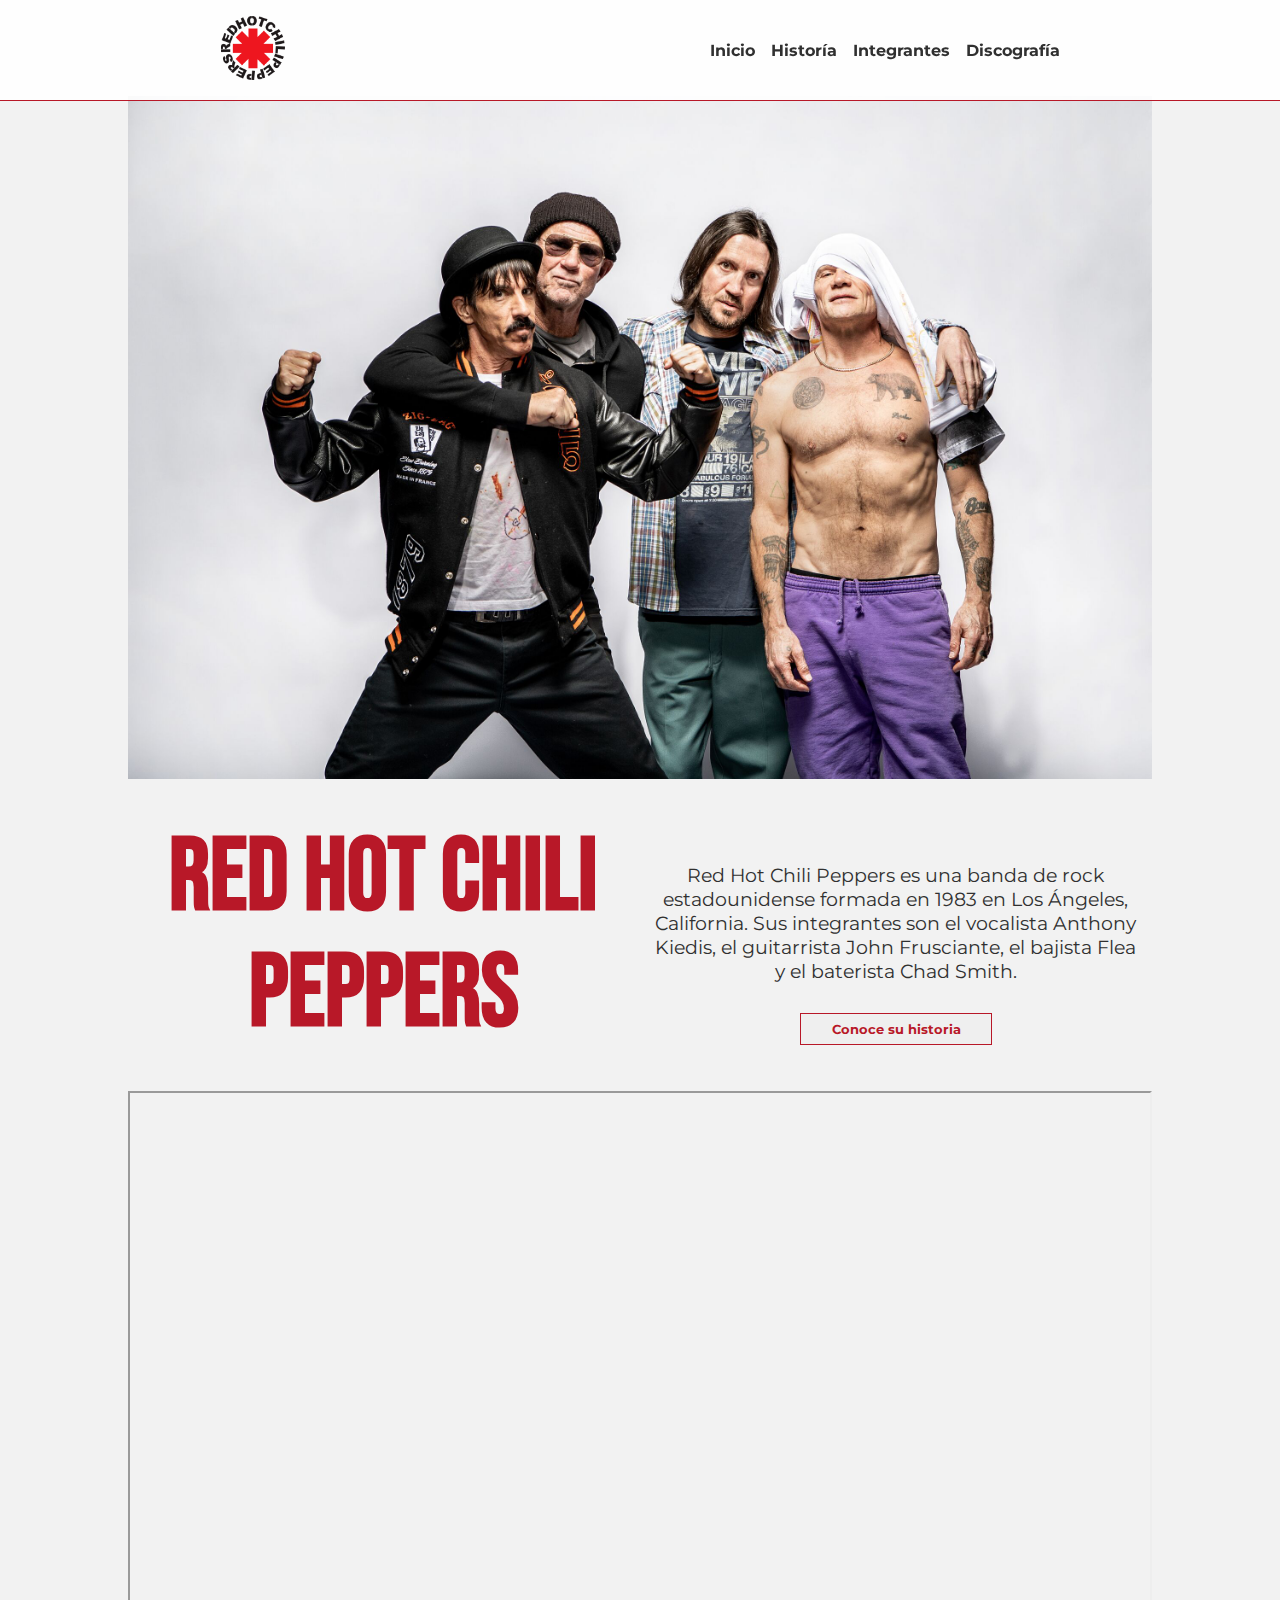
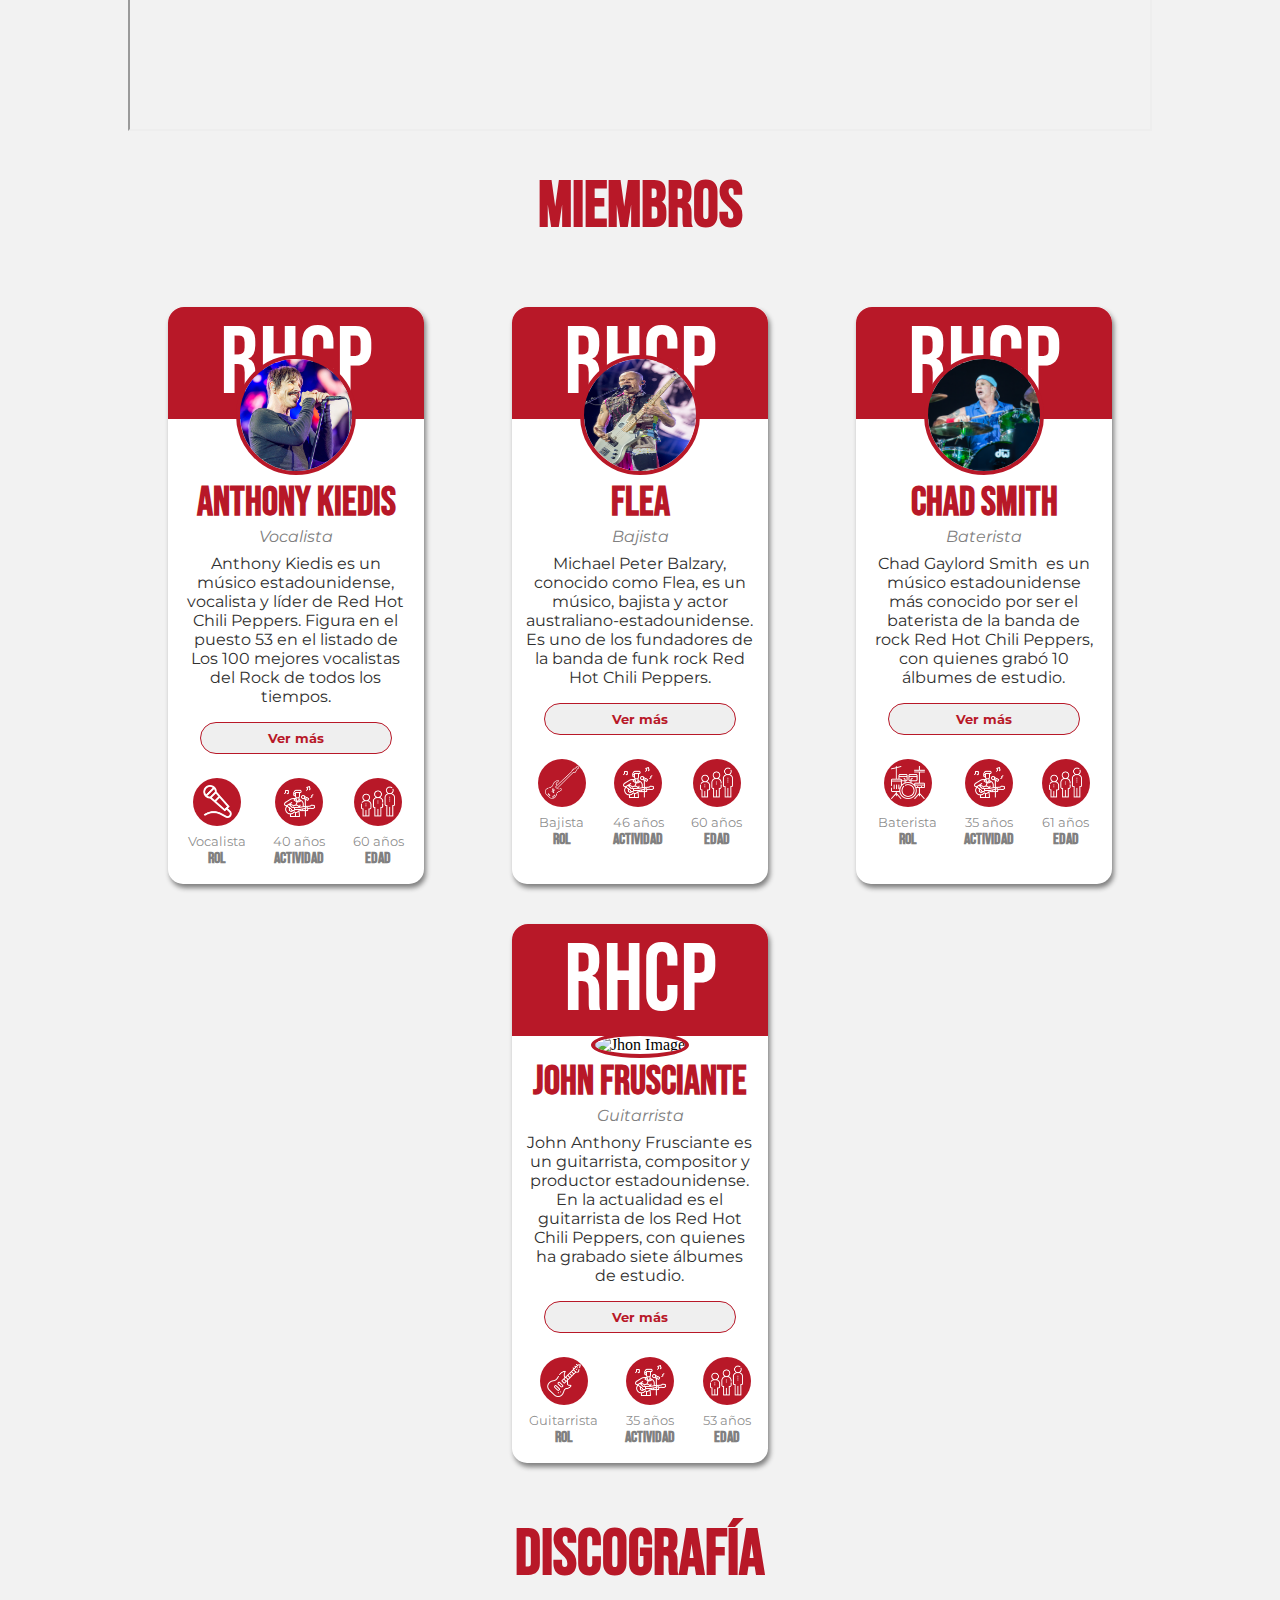
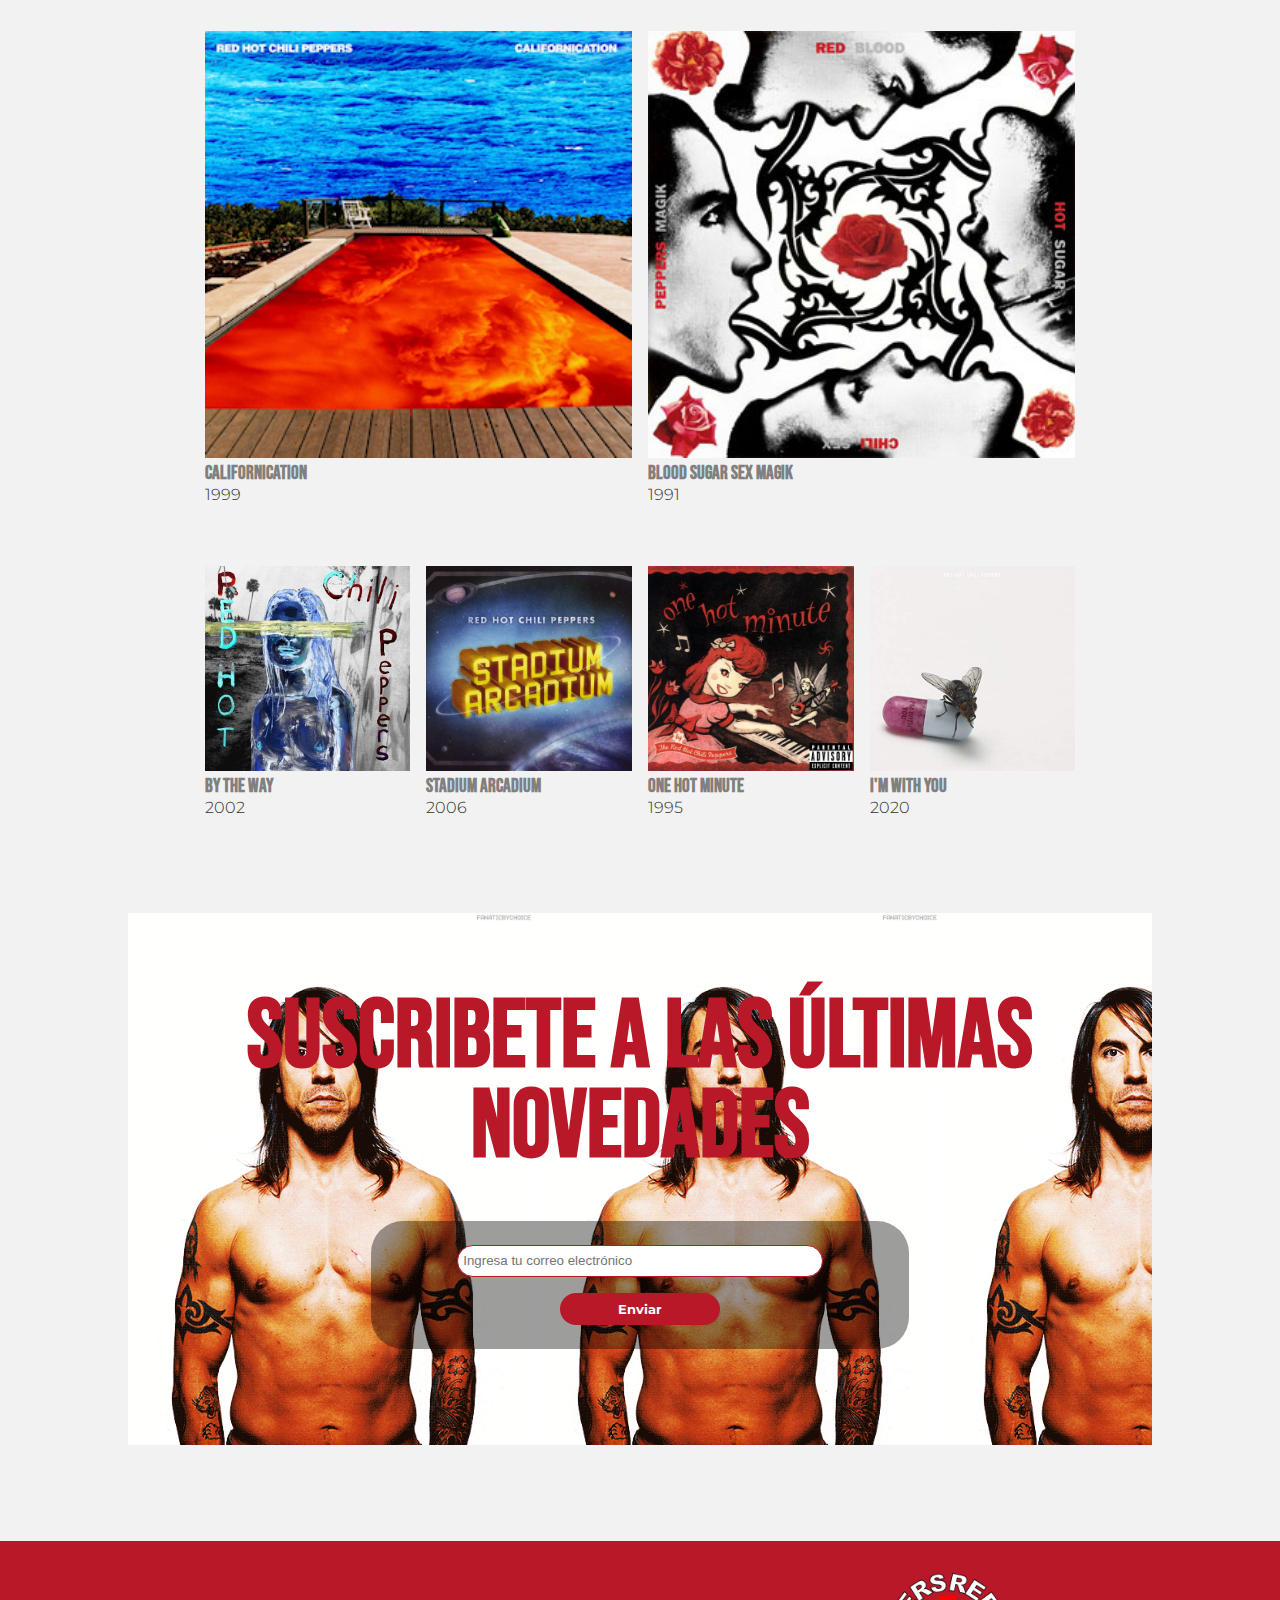
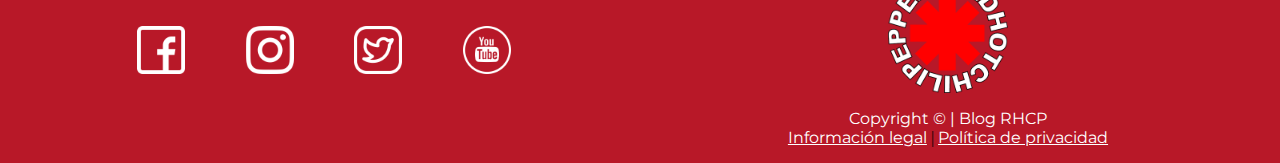
==== commit 54788f46: "All complete" ====
--- a/HTML/index.html
+++ b/HTML/index.html
@@ -1,43 +1,42 @@
 <!DOCTYPE html>
-<html lang="en">
+<html lang="es">
+
 <head>
     <meta charset="UTF-8">
     <meta http-equiv="X-UA-Compatible" content="IE=edge">
     <meta name="viewport" content="width=device-width, initial-scale=1.0">
-    <title>RHCP</title>
-    <link rel="stylesheet" href="../CSS/reset.css">
-    <link rel="stylesheet" href="../CSS/index.css">
-
+    <link rel="shortcut icon" href="../Assets/logo.png" type="image/x-icon">
+    <title>RHCP | BLOG</title>
+    <link rel="stylesheet" href="../CSS/indexPage/index.css">
 </head>
 
 <body>
     <header class="navigation">
-        <picture>
-            <img src="../Assets/logo.png" alt="Logo">
-        </picture>
+        <a href="./index.html">
+            <picture>
+                <img src="../Assets/logo.png" alt="Logo">
+            </picture>
+        </a>
         <nav>
+            <a href="./index.html">Inicio</a>
             <a href="./history.html">Historía</a>
             <a href="./members.html">Integrantes</a>
-            <a href="./discography.html">Dicografía</a>
-            <a href="#footer-info">Contacto</a>
+            <a href="./discography.html">Discografía</a>
         </nav>
     </header>
-
     <main>
         <section class="presentation-history">
             <picture>
                 <img src="../Assets/mainImage.jpg" alt="Imagen grupo">
             </picture>
             <article class="presentation-description">
-                <h2>RED HOT CHILI PEPPERS</h2>
+                <h1>RED HOT CHILI PEPPERS</h1>
                 <p>Red Hot Chili Peppers es una banda de rock estadounidense formada en 1983 en Los Ángeles, California.
                     Sus integrantes son el vocalista Anthony Kiedis, el guitarrista John Frusciante, el bajista Flea y
                     el baterista Chad Smith.</p>
-                <a href="./history.html"><button type="button">Conoce su historia</button></a>
-            </article>
-        </section>
-        <section class="video">
-            <iframe src="https://www.youtube.com/embed/UZUk4Ot93vg" title="YouTube video player" frameborder="5"
+                <button id="presentation-description-btn" type="button" onclick="navHistory()">Conoce su historia </button>
+            </article>
+            <iframe src="https://www.youtube.com/embed/UZUk4Ot93vg" title="YouTube video player"
                 allowfullscreen></iframe>
         </section>
         <section class="memebers-resume">
@@ -53,10 +52,7 @@
                 <p class="artist-resume">Anthony Kiedis es un músico estadounidense, vocalista y líder de Red Hot Chili
                     Peppers. Figura en el puesto 53 en el listado de Los 100 mejores vocalistas del Rock de todos los
                     tiempos.</p>
-                <form action="">
-                    <button type="button">Ver más</button>
-                </form>
-
+                <button type="button" onclick="navToMembers()">Ver más</button>
                 <ul class="icons">
                     <li>
                         <picture class="pic-icons">
@@ -80,12 +76,9 @@
                         <h3>Edad</h3>
                     </li>
                 </ul>
-
-            </article>
-
-            <article class="mb">
-                <span class="bck-card">RHCP</span>
-
+            </article>
+            <article class="mb">
+                <span class="bck-card">RHCP</span>
                 <picture class="img-mb">
                     <img src="../Assets/Flea.jpg" alt="Flea image">
                 </picture>
@@ -95,10 +88,7 @@
                     australiano-estadounidense. Es uno de los fundadores de la banda de funk rock Red Hot Chili
                     Peppers.
                 </p>
-
-                <form action="">
-                    <button type="button">Ver más</button>
-                </form>
+                <button type="button" onclick="navToMembers()">Ver más</button>
                 <ul class="icons">
                     <li>
                         <picture class="pic-icons">
@@ -113,9 +103,7 @@
                         </picture>
                         <p>46 años</p>
                         <h3>Actividad</h3>
-
-                    </li>
-
+                    </li>
                     <li>
                         <picture class="pic-icons">
                             <img src="../Assets/edad.png" alt="">
@@ -124,12 +112,9 @@
                         <h3>Edad</h3>
                     </li>
                 </ul>
-
-            </article>
-
-            <article class="mb">
-                <span class="bck-card">RHCP</span>
-
+            </article>
+            <article class="mb">
+                <span class="bck-card">RHCP</span>
                 <picture class="img-mb">
                     <img src="../Assets/chad.jpg" alt="Chad Image">
                 </picture>
@@ -138,11 +123,7 @@
                 <p class="artist-resume">Chad Gaylord Smith ​ es un músico estadounidense más conocido por ser el
                     baterista de la banda de rock Red Hot Chili Peppers, con quienes grabó 10 álbumes de estudio.
                 </p>
-
-                <form action="">
-                    <button type="button">Ver más</button>
-                </form>
-
+                <button type="button" onclick="navToMembers()">Ver más</button>
                 <ul class="icons">
                     <li>
                         <picture class="pic-icons">
@@ -177,9 +158,7 @@
                 <p class="artist-resume">John Anthony Frusciante es un guitarrista, compositor y productor
                     estadounidense. En la actualidad es el guitarrista de los Red Hot Chili Peppers, con quienes ha
                     grabado siete álbumes de estudio.</p>
-                <form action="">
-                    <button type="button">Ver más</button>
-                </form>
+                <button type="button" onclick="navToMembers()">Ver más</button>
                 <ul class="icons">
                     <li>
                         <picture class="pic-icons">
@@ -207,57 +186,69 @@
         </section>
         <section class="discography">
             <h2>Discografía</h2>
-
             <ul class="mixImg">
                 <li>
-                    <picture><img src="../Assets/Californication.jpg" alt=""></picture>
-                    <h3>Californication</h3>
-                    <p>1999</p>
-                </li>
-                <li>
-                    <picture><img src="../Assets/disc-BloodSugar.jpg" alt=""></picture>
-                    <h3>Blood Sugar Sex Magik</h3>
-                    <p>1991</p>
-                </li>
-                <li>
-                    <picture><img src="../Assets/disc-ByWay.jpg" alt=""></picture>
-                    <h3>By The Way</h3>
-                    <p>2002</p>
-                </li>
-                <li>
-                    <picture><img src="../Assets/disc-Arcadium.jpg" alt=""></picture>
-                    <h3>Stadium Arcadium</h3>
-                    <p>2006</p>
-                </li>
-                <li>
-                    <picture><img src="../Assets/disc-One.jpg" alt=""></picture>
-                    <h3>One Hot Minute</h3>
-                    <p>1995</p>
-                </li>
-                <li>
-                    <picture><img src="../Assets/disc-Im.jpg" alt=""></picture>
-                    <h3>I'm With You</h3>
-                    <p>2020</p>
-                </li>
-                </ol>
-                </article>
-        </section>
-
+                    <a href="./discography.html">
+                        <picture><img src="../Assets/Californication.jpg" alt=""></picture>
+                        <h3>Californication</h3>
+                        <p>1999</p>
+                    </a>
+                </li>
+                <li>
+                    <a href="./discography.html">
+                        <picture><img src="../Assets/disc-BloodSugar.jpg" alt=""></picture>
+                        <h3>Blood Sugar Sex Magik</h3>
+                        <p>1991</p>
+                    </a>
+                </li>
+                <li>
+                    <a href="./discography.html">
+                        <picture><img src="../Assets/disc-ByWay.jpg" alt=""></picture>
+                        <h3>By The Way</h3>
+                        <p>2002</p>
+                    </a>
+                </li>
+                <li>
+                    <a href="./discography.html">
+                        <picture><img src="../Assets/disc-Arcadium.jpg" alt=""></picture>
+                        <h3>Stadium Arcadium</h3>
+                        <p>2006</p>
+                    </a>
+                </li>
+                <li>
+                    <a href="./discography.html">
+                        <picture><img src="../Assets/disc-One.jpg" alt=""></picture>
+                        <h3>One Hot Minute</h3>
+                        <p>1995</p>
+                    </a>
+                </li>
+                <li>
+                    <a href="./discography.html">
+                        <picture><img src="../Assets/disc-Im.jpg" alt=""></picture>
+                        <h3>I'm With You</h3>
+                        <p>2020</p>
+                    </a>
+                </li>
+            </ul>
+        </section>
         <section class="contact">
             <h2>Suscribete a las últimas novedades</h2>
-            <form action="post">
-                <input id="inputEmail" type="email" placeholder="Ingresa tu correo electrónico" required>
-                <button type="button" id="email-register-btn" onclick="submit">Enviar</button>
+            <form action="../HTML/index.html" id="email-form">
+                <input id="inputEmail" type="email" placeholder="Ingresa tu correo electrónico" required>                
+                <button type="submit" id="email-register-btn" onclick="submit">Enviar</button>
             </form>
         </section>
     </main>
-
     <footer id="footer-info">
         <ul>
-            <li><a href=""><img src="../Assets/facebook.png" alt="Facebook"></a></li>
-            <li><a href=""><img src="../Assets/instagram.png" alt=""></a></li>
-            <li><a href=""><img src="../Assets/twitter.png" alt=""></a></li>
-            <li><a href=""><img src="../Assets/youtube (4).png" alt=""></a></li>
+            <li><a href="https://www.facebook.com/ChiliPeppers" target="_blank"><img src="../Assets/facebook.png"
+                        alt="Facebook"></a></li>
+            <li><a href="https://www.instagram.com/chilipeppers/" target="_blank"><img src="../Assets/instagram.png"
+                        alt=""></a></li>
+            <li><a href="https://twitter.com/ChiliPeppers" target="_blank"><img src="../Assets/twitter.png" alt=""></a>
+            </li>
+            <li><a href="https://www.youtube.com/channel/UCEuOwB9vSL1oPKGNdONB4ig" target="_blank"><img
+                        src="../Assets/youtube.png" alt=""></a></li>
         </ul>
         <section class="addInfo">
             <picture>
@@ -269,8 +260,7 @@
             <a href="#">Política de privacidad</a>
         </section>
     </footer>
-
-
+    <script src="../JS/actionButtons.js"></script>
 </body>
 
 </html>--- a/CSS/indexPage/index.css
+++ b/CSS/indexPage/index.css
@@ -0,0 +1,26 @@
+/*Footer*/
+@import url(../General/header.css);
+/*Presentation section*/
+@import url(../indexPage/presentation-history.css);
+/*Members Section*/
+@import url(../indexPage/members-resume.css);
+/*Dicography Section*/
+@import url(../indexPage/discography.css);
+/*Contact section*/
+@import url(../indexPage/contact.css);
+/*Footer*/
+@import url(../General/footer.css);
+
+main {
+  margin-top: 10rem;
+}
+@media screen and (min-width: 578px) {
+  main {
+    margin-top: 5rem;
+  } 
+}
+@media screen and (min-width: 768px) {
+  main {
+    margin: 6rem 10vw;
+  }
+}